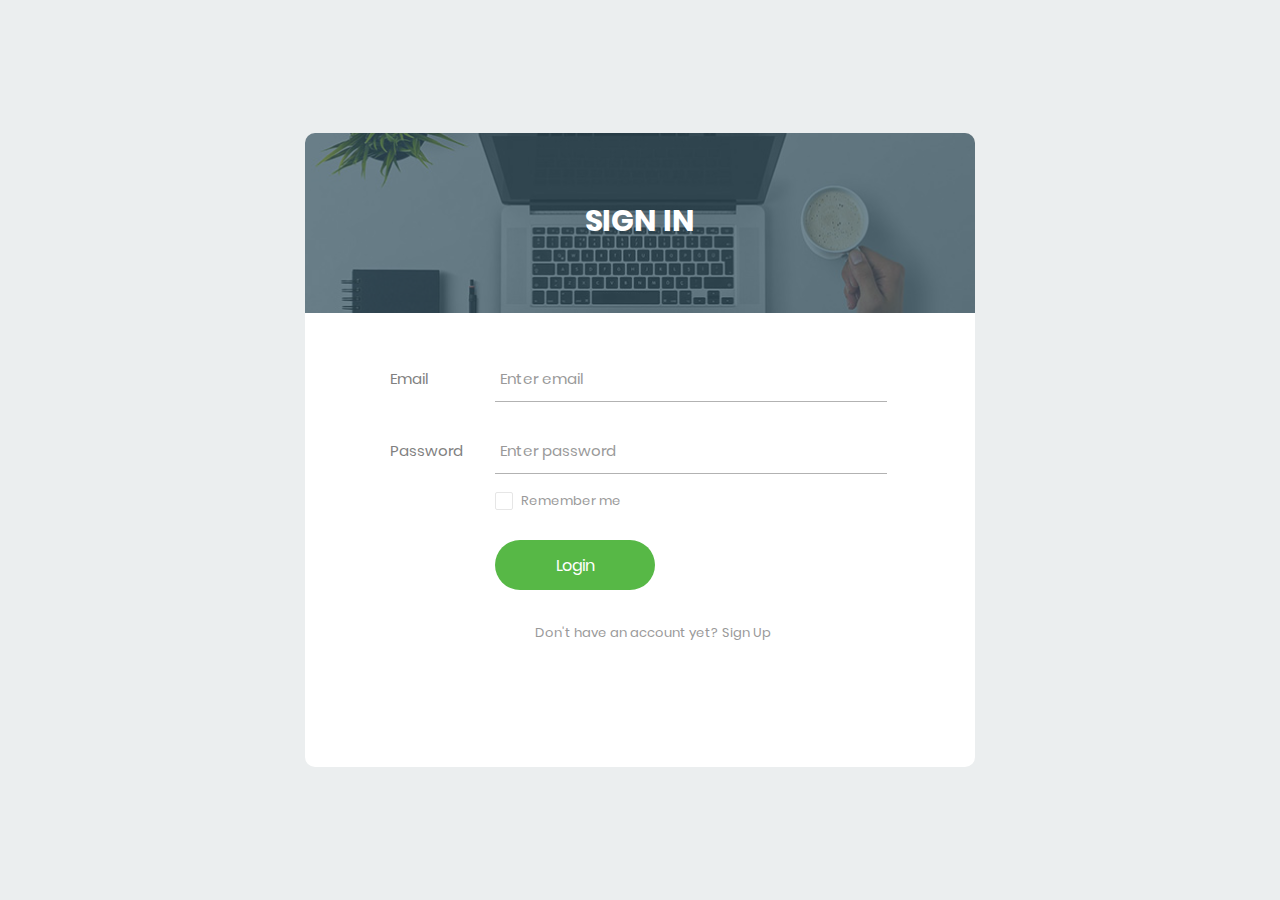
==== frontend/index.html @ 1db285ea "first commit" ====
<!DOCTYPE html>
<html lang="en">
<head>
    <meta charset="UTF-8">
    <meta name="viewport" content="width=device-width, initial-scale=1.0">
    <title>ToDo App</title>
    <link rel="stylesheet" href="styles.css">
    <link rel="stylesheet" type="text/css" href="vendor/bootstrap/css/bootstrap.min.css">
    <link rel="stylesheet" type="text/css" href="css/util.css">
    <link rel="stylesheet" type="text/css" href="css/main.css">
    <link rel="icon" type="image/png" href="images/icons/favicon.ico"/>
    <link rel="stylesheet" type="text/css" href="fonts/font-awesome-4.7.0/css/font-awesome.min.css">
    <link rel="stylesheet" type="text/css" href="fonts/Linearicons-Free-v1.0.0/icon-font.min.css">
</head>
<body>
    <div class="limiter">
        <div class="container-login100">
            <div class="wrap-login100">
                <div class="login100-form-title" style="background-image: url(images/bg-01.jpg);">
                    <span class="login100-form-title-1">
                        Sign In
                    </span>
                </div>

                <form class="login100-form validate-form" id="loginForm">
                    <div class="wrap-input100 validate-input m-b-26">
                        <span class="label-input100">Email</span>
                        <input class="input100" type="text" name="email" id="email" placeholder="Enter email">
                        <span class="focus-input100"></span>
                    </div>

                    <div class="wrap-input100 validate-input m-b-18">
                        <span class="label-input100 ">Password</span>
                        <input class="input100" type="password" name="pass" id="password" placeholder="Enter password">
                        <span class="focus-input100"></span>
                    </div>

                    <div class="flex-sb-m w-full p-b-30">
						<div class="contact100-form-checkbox">
							<input class="input-checkbox100" id="rememberCheckbox" type="checkbox" name="remember-me">
                            <label class="label-checkbox100" for="rememberCheckbox">Remember me</label>
						</div>
					</div>

                    <div class="container-login100-form-btn">
                        <button type="submit" class="login100-form-btn">
                            Login
                        </button>
                    </div>
                    <div class="flex-sb-m w-full p-b-30 m-t-30">
                        <div>
                            <a href="signup.html" class="txt2">
                                Don't have an account yet? <span >Sign Up</span>
                            </a>
                        </div>
                    </div>

                </form>
            </div>
        </div>
    </div>

    <!-- Custom Alert Box -->
    <div class="custom-alert" id="customAlert">
        <div class="custom-alert-box">
            <p id="alertMessage">Alert Message<p>
            <button onclick="closeAlert()">OK</button>
        </div>
    </div>
    <script src="script.js"></script>
    <script src="main.js"></script>

</body>
</html>
---- frontend/styles.css ----
body {
    font-family: Arial, sans-serif;
    margin: 20px;
}

h1 {
    text-align: center;
}

table {
    width: 100%;
    border-collapse: collapse;
    margin-top: 20px;
}

th, td {
    padding: 10px;
    border: 1px solid #ddd;
    text-align: left;
}

th {
    background-color: #f4f4f4;
}

tr:nth-child(even) {
    background-color: #f9f9f9;
}

/* Custom alert box styles */
.custom-alert {
    position: fixed;
    top: 0;
    left: 0;
    width: 100%;
    height: 100%;
    display: none;
    align-items: center;
    justify-content: center;
    background: rgba(0, 0, 0, 0.5);
}

.custom-alert-box {
    background: white;
    padding: 20px;
    border-radius: 8px;
    font-family: Poppins-Regular;
    color: #808080;
    position: absolute;
    text-align: center;
    box-shadow: 0 0 10px rgba(0, 0, 0, 0.1);
}

.custom-alert-box h2 {
    margin: 0 0 10px;
}

.custom-alert-box button {
    background: #57b846;
    color: white;
    border: none;
    cursor: pointer;
}

.custom-alert-box button:hover {
    background: #808080;
}
/* Style for buttons */
.button {
    display: inline-block;
    padding: 8px 16px;
    margin-right: 8px;
    font-size: 14px;
    font-weight: bold;
    text-transform: uppercase;
    cursor: pointer;
    border: none;
    border-radius: 4px;
  }
  
  /* Style for update button */
  .update-button {
    background-color: #4caf50; /* Green */
    color: white;
  }
  
  /* Style for delete button */
  .delete-button {
    background-color: #f44336; /* Red */
    color: white;
  }
  
  /* Style for mark completed button */
  .mark-completed-button {
    background-color: #2196f3; /* Blue */
    color: white;
  }
---- frontend/css/util.css ----
/*[ FONT SIZE ]
///////////////////////////////////////////////////////////
*/
.fs-1 {font-size: 1px;}
.fs-2 {font-size: 2px;}
.fs-3 {font-size: 3px;}
.fs-4 {font-size: 4px;}
.fs-5 {font-size: 5px;}
.fs-6 {font-size: 6px;}
.fs-7 {font-size: 7px;}
.fs-8 {font-size: 8px;}
.fs-9 {font-size: 9px;}
.fs-10 {font-size: 10px;}
.fs-11 {font-size: 11px;}
.fs-12 {font-size: 12px;}
.fs-13 {font-size: 13px;}
.fs-14 {font-size: 14px;}
.fs-15 {font-size: 15px;}
.fs-16 {font-size: 16px;}
.fs-17 {font-size: 17px;}
.fs-18 {font-size: 18px;}
.fs-19 {font-size: 19px;}
.fs-20 {font-size: 20px;}
.fs-21 {font-size: 21px;}
.fs-22 {font-size: 22px;}
.fs-23 {font-size: 23px;}
.fs-24 {font-size: 24px;}
.fs-25 {font-size: 25px;}
.fs-26 {font-size: 26px;}
.fs-27 {font-size: 27px;}
.fs-28 {font-size: 28px;}
.fs-29 {font-size: 29px;}
.fs-30 {font-size: 30px;}
.fs-31 {font-size: 31px;}
.fs-32 {font-size: 32px;}
.fs-33 {font-size: 33px;}
.fs-34 {font-size: 34px;}
.fs-35 {font-size: 35px;}
.fs-36 {font-size: 36px;}
.fs-37 {font-size: 37px;}
.fs-38 {font-size: 38px;}
.fs-39 {font-size: 39px;}
.fs-40 {font-size: 40px;}
.fs-41 {font-size: 41px;}
.fs-42 {font-size: 42px;}
.fs-43 {font-size: 43px;}
.fs-44 {font-size: 44px;}
.fs-45 {font-size: 45px;}
.fs-46 {font-size: 46px;}
.fs-47 {font-size: 47px;}
.fs-48 {font-size: 48px;}
.fs-49 {font-size: 49px;}
.fs-50 {font-size: 50px;}
.fs-51 {font-size: 51px;}
.fs-52 {font-size: 52px;}
.fs-53 {font-size: 53px;}
.fs-54 {font-size: 54px;}
.fs-55 {font-size: 55px;}
.fs-56 {font-size: 56px;}
.fs-57 {font-size: 57px;}
.fs-58 {font-size: 58px;}
.fs-59 {font-size: 59px;}
.fs-60 {font-size: 60px;}
.fs-61 {font-size: 61px;}
.fs-62 {font-size: 62px;}
.fs-63 {font-size: 63px;}
.fs-64 {font-size: 64px;}
.fs-65 {font-size: 65px;}
.fs-66 {font-size: 66px;}
.fs-67 {font-size: 67px;}
.fs-68 {font-size: 68px;}
.fs-69 {font-size: 69px;}
.fs-70 {font-size: 70px;}
.fs-71 {font-size: 71px;}
.fs-72 {font-size: 72px;}
.fs-73 {font-size: 73px;}
.fs-74 {font-size: 74px;}
.fs-75 {font-size: 75px;}
.fs-76 {font-size: 76px;}
.fs-77 {font-size: 77px;}
.fs-78 {font-size: 78px;}
.fs-79 {font-size: 79px;}
.fs-80 {font-size: 80px;}
.fs-81 {font-size: 81px;}
.fs-82 {font-size: 82px;}
.fs-83 {font-size: 83px;}
.fs-84 {font-size: 84px;}
.fs-85 {font-size: 85px;}
.fs-86 {font-size: 86px;}
.fs-87 {font-size: 87px;}
.fs-88 {font-size: 88px;}
.fs-89 {font-size: 89px;}
.fs-90 {font-size: 90px;}
.fs-91 {font-size: 91px;}
.fs-92 {font-size: 92px;}
.fs-93 {font-size: 93px;}
.fs-94 {font-size: 94px;}
.fs-95 {font-size: 95px;}
.fs-96 {font-size: 96px;}
.fs-97 {font-size: 97px;}
.fs-98 {font-size: 98px;}
.fs-99 {font-size: 99px;}
.fs-100 {font-size: 100px;}
.fs-101 {font-size: 101px;}
.fs-102 {font-size: 102px;}
.fs-103 {font-size: 103px;}
.fs-104 {font-size: 104px;}
.fs-105 {font-size: 105px;}
.fs-106 {font-size: 106px;}
.fs-107 {font-size: 107px;}
.fs-108 {font-size: 108px;}
.fs-109 {font-size: 109px;}
.fs-110 {font-size: 110px;}
.fs-111 {font-size: 111px;}
.fs-112 {font-size: 112px;}
.fs-113 {font-size: 113px;}
.fs-114 {font-size: 114px;}
.fs-115 {font-size: 115px;}
.fs-116 {font-size: 116px;}
.fs-117 {font-size: 117px;}
.fs-118 {font-size: 118px;}
.fs-119 {font-size: 119px;}
.fs-120 {font-size: 120px;}
.fs-121 {font-size: 121px;}
.fs-122 {font-size: 122px;}
.fs-123 {font-size: 123px;}
.fs-124 {font-size: 124px;}
.fs-125 {font-size: 125px;}
.fs-126 {font-size: 126px;}
.fs-127 {font-size: 127px;}
.fs-128 {font-size: 128px;}
.fs-129 {font-size: 129px;}
.fs-130 {font-size: 130px;}
.fs-131 {font-size: 131px;}
.fs-132 {font-size: 132px;}
.fs-133 {font-size: 133px;}
.fs-134 {font-size: 134px;}
.fs-135 {font-size: 135px;}
.fs-136 {font-size: 136px;}
.fs-137 {font-size: 137px;}
.fs-138 {font-size: 138px;}
.fs-139 {font-size: 139px;}
.fs-140 {font-size: 140px;}
.fs-141 {font-size: 141px;}
.fs-142 {font-size: 142px;}
.fs-143 {font-size: 143px;}
.fs-144 {font-size: 144px;}
.fs-145 {font-size: 145px;}
.fs-146 {font-size: 146px;}
.fs-147 {font-size: 147px;}
.fs-148 {font-size: 148px;}
.fs-149 {font-size: 149px;}
.fs-150 {font-size: 150px;}
.fs-151 {font-size: 151px;}
.fs-152 {font-size: 152px;}
.fs-153 {font-size: 153px;}
.fs-154 {font-size: 154px;}
.fs-155 {font-size: 155px;}
.fs-156 {font-size: 156px;}
.fs-157 {font-size: 157px;}
.fs-158 {font-size: 158px;}
.fs-159 {font-size: 159px;}
.fs-160 {font-size: 160px;}
.fs-161 {font-size: 161px;}
.fs-162 {font-size: 162px;}
.fs-163 {font-size: 163px;}
.fs-164 {font-size: 164px;}
.fs-165 {font-size: 165px;}
.fs-166 {font-size: 166px;}
.fs-167 {font-size: 167px;}
.fs-168 {font-size: 168px;}
.fs-169 {font-size: 169px;}
.fs-170 {font-size: 170px;}
.fs-171 {font-size: 171px;}
.fs-172 {font-size: 172px;}
.fs-173 {font-size: 173px;}
.fs-174 {font-size: 174px;}
.fs-175 {font-size: 175px;}
.fs-176 {font-size: 176px;}
.fs-177 {font-size: 177px;}
.fs-178 {font-size: 178px;}
.fs-179 {font-size: 179px;}
.fs-180 {font-size: 180px;}
.fs-181 {font-size: 181px;}
.fs-182 {font-size: 182px;}
.fs-183 {font-size: 183px;}
.fs-184 {font-size: 184px;}
.fs-185 {font-size: 185px;}
.fs-186 {font-size: 186px;}
.fs-187 {font-size: 187px;}
.fs-188 {font-size: 188px;}
.fs-189 {font-size: 189px;}
.fs-190 {font-size: 190px;}
.fs-191 {font-size: 191px;}
.fs-192 {font-size: 192px;}
.fs-193 {font-size: 193px;}
.fs-194 {font-size: 194px;}
.fs-195 {font-size: 195px;}
.fs-196 {font-size: 196px;}
.fs-197 {font-size: 197px;}
.fs-198 {font-size: 198px;}
.fs-199 {font-size: 199px;}
.fs-200 {font-size: 200px;}

/*[ PADDING ]
///////////////////////////////////////////////////////////
*/
.p-t-0 {padding-top: 0px;}
.p-t-1 {padding-top: 1px;}
.p-t-2 {padding-top: 2px;}
.p-t-3 {padding-top: 3px;}
.p-t-4 {padding-top: 4px;}
.p-t-5 {padding-top: 5px;}
.p-t-6 {padding-top: 6px;}
.p-t-7 {padding-top: 7px;}
.p-t-8 {padding-top: 8px;}
.p-t-9 {padding-top: 9px;}
.p-t-10 {padding-top: 10px;}
.p-t-11 {padding-top: 11px;}
.p-t-12 {padding-top: 12px;}
.p-t-13 {padding-top: 13px;}
.p-t-14 {padding-top: 14px;}
.p-t-15 {padding-top: 15px;}
.p-t-16 {padding-top: 16px;}
.p-t-17 {padding-top: 17px;}
.p-t-18 {padding-top: 18px;}
.p-t-19 {padding-top: 19px;}
.p-t-20 {padding-top: 20px;}
.p-t-21 {padding-top: 21px;}
.p-t-22 {padding-top: 22px;}
.p-t-23 {padding-top: 23px;}
.p-t-24 {padding-top: 24px;}
.p-t-25 {padding-top: 25px;}
.p-t-26 {padding-top: 26px;}
.p-t-27 {padding-top: 27px;}
.p-t-28 {padding-top: 28px;}
.p-t-29 {padding-top: 29px;}
.p-t-30 {padding-top: 30px;}
.p-t-31 {padding-top: 31px;}
.p-t-32 {padding-top: 32px;}
.p-t-33 {padding-top: 33px;}
.p-t-34 {padding-top: 34px;}
.p-t-35 {padding-top: 35px;}
.p-t-36 {padding-top: 36px;}
.p-t-37 {padding-top: 37px;}
.p-t-38 {padding-top: 38px;}
.p-t-39 {padding-top: 39px;}
.p-t-40 {padding-top: 40px;}
.p-t-41 {padding-top: 41px;}
.p-t-42 {padding-top: 42px;}
.p-t-43 {padding-top: 43px;}
.p-t-44 {padding-top: 44px;}
.p-t-45 {padding-top: 45px;}
.p-t-46 {padding-top: 46px;}
.p-t-47 {padding-top: 47px;}
.p-t-48 {padding-top: 48px;}
.p-t-49 {padding-top: 49px;}
.p-t-50 {padding-top: 50px;}
.p-t-51 {padding-top: 51px;}
.p-t-52 {padding-top: 52px;}
.p-t-53 {padding-top: 53px;}
.p-t-54 {padding-top: 54px;}
.p-t-55 {padding-top: 55px;}
.p-t-56 {padding-top: 56px;}
.p-t-57 {padding-top: 57px;}
.p-t-58 {padding-top: 58px;}
.p-t-59 {padding-top: 59px;}
.p-t-60 {padding-top: 60px;}
.p-t-61 {padding-top: 61px;}
.p-t-62 {padding-top: 62px;}
.p-t-63 {padding-top: 63px;}
.p-t-64 {padding-top: 64px;}
.p-t-65 {padding-top: 65px;}
.p-t-66 {padding-top: 66px;}
.p-t-67 {padding-top: 67px;}
.p-t-68 {padding-top: 68px;}
.p-t-69 {padding-top: 69px;}
.p-t-70 {padding-top: 70px;}
.p-t-71 {padding-top: 71px;}
.p-t-72 {padding-top: 72px;}
.p-t-73 {padding-top: 73px;}
.p-t-74 {padding-top: 74px;}
.p-t-75 {padding-top: 75px;}
.p-t-76 {padding-top: 76px;}
.p-t-77 {padding-top: 77px;}
.p-t-78 {padding-top: 78px;}
.p-t-79 {padding-top: 79px;}
.p-t-80 {padding-top: 80px;}
.p-t-81 {padding-top: 81px;}
.p-t-82 {padding-top: 82px;}
.p-t-83 {padding-top: 83px;}
.p-t-84 {padding-top: 84px;}
.p-t-85 {padding-top: 85px;}
.p-t-86 {padding-top: 86px;}
.p-t-87 {padding-top: 87px;}
.p-t-88 {padding-top: 88px;}
.p-t-89 {padding-top: 89px;}
.p-t-90 {padding-top: 90px;}
.p-t-91 {padding-top: 91px;}
.p-t-92 {padding-top: 92px;}
.p-t-93 {padding-top: 93px;}
.p-t-94 {padding-top: 94px;}
.p-t-95 {padding-top: 95px;}
.p-t-96 {padding-top: 96px;}
.p-t-97 {padding-top: 97px;}
.p-t-98 {padding-top: 98px;}
.p-t-99 {padding-top: 99px;}
.p-t-100 {padding-top: 100px;}
.p-t-101 {padding-top: 101px;}
.p-t-102 {padding-top: 102px;}
.p-t-103 {padding-top: 103px;}
.p-t-104 {padding-top: 104px;}
.p-t-105 {padding-top: 105px;}
.p-t-106 {padding-top: 106px;}
.p-t-107 {padding-top: 107px;}
.p-t-108 {padding-top: 108px;}
.p-t-109 {padding-top: 109px;}
.p-t-110 {padding-top: 110px;}
.p-t-111 {padding-top: 111px;}
.p-t-112 {padding-top: 112px;}
.p-t-113 {padding-top: 113px;}
.p-t-114 {padding-top: 114px;}
.p-t-115 {padding-top: 115px;}
.p-t-116 {padding-top: 116px;}
.p-t-117 {padding-top: 117px;}
.p-t-118 {padding-top: 118px;}
.p-t-119 {padding-top: 119px;}
.p-t-120 {padding-top: 120px;}
.p-t-121 {padding-top: 121px;}
.p-t-122 {padding-top: 122px;}
.p-t-123 {padding-top: 123px;}
.p-t-124 {padding-top: 124px;}
.p-t-125 {padding-top: 125px;}
.p-t-126 {padding-top: 126px;}
.p-t-127 {padding-top: 127px;}
.p-t-128 {padding-top: 128px;}
.p-t-129 {padding-top: 129px;}
.p-t-130 {padding-top: 130px;}
.p-t-131 {padding-top: 131px;}
.p-t-132 {padding-top: 132px;}
.p-t-133 {padding-top: 133px;}
.p-t-134 {padding-top: 134px;}
.p-t-135 {padding-top: 135px;}
.p-t-136 {padding-top: 136px;}
.p-t-137 {padding-top: 137px;}
.p-t-138 {padding-top: 138px;}
.p-t-139 {padding-top: 139px;}
.p-t-140 {padding-top: 140px;}
.p-t-141 {padding-top: 141px;}
.p-t-142 {padding-top: 142px;}
.p-t-143 {padding-top: 143px;}
.p-t-144 {padding-top: 144px;}
.p-t-145 {padding-top: 145px;}
.p-t-146 {padding-top: 146px;}
.p-t-147 {padding-top: 147px;}
.p-t-148 {padding-top: 148px;}
.p-t-149 {padding-top: 149px;}
.p-t-150 {padding-top: 150px;}
.p-t-151 {padding-top: 151px;}
.p-t-152 {padding-top: 152px;}
.p-t-153 {padding-top: 153px;}
.p-t-154 {padding-top: 154px;}
.p-t-155 {padding-top: 155px;}
.p-t-156 {padding-top: 156px;}
.p-t-157 {padding-top: 157px;}
.p-t-158 {padding-top: 158px;}
.p-t-159 {padding-top: 159px;}
.p-t-160 {padding-top: 160px;}
.p-t-161 {padding-top: 161px;}
.p-t-162 {padding-top: 162px;}
.p-t-163 {padding-top: 163px;}
.p-t-164 {padding-top: 164px;}
.p-t-165 {padding-top: 165px;}
.p-t-166 {padding-top: 166px;}
.p-t-167 {padding-top: 167px;}
.p-t-168 {padding-top: 168px;}
.p-t-169 {padding-top: 169px;}
.p-t-170 {padding-top: 170px;}
.p-t-171 {padding-top: 171px;}
.p-t-172 {padding-top: 172px;}
.p-t-173 {padding-top: 173px;}
.p-t-174 {padding-top: 174px;}
.p-t-175 {padding-top: 175px;}
.p-t-176 {padding-top: 176px;}
.p-t-177 {padding-top: 177px;}
.p-t-178 {padding-top: 178px;}
.p-t-179 {padding-top: 179px;}
.p-t-180 {padding-top: 180px;}
.p-t-181 {padding-top: 181px;}
.p-t-182 {padding-top: 182px;}
.p-t-183 {padding-top: 183px;}
.p-t-184 {padding-top: 184px;}
.p-t-185 {padding-top: 185px;}
.p-t-186 {padding-top: 186px;}
.p-t-187 {padding-top: 187px;}
.p-t-188 {padding-top: 188px;}
.p-t-189 {padding-top: 189px;}
.p-t-190 {padding-top: 190px;}
.p-t-191 {padding-top: 191px;}
.p-t-192 {padding-top: 192px;}
.p-t-193 {padding-top: 193px;}
.p-t-194 {padding-top: 194px;}
.p-t-195 {padding-top: 195px;}
.p-t-196 {padding-top: 196px;}
.p-t-197 {padding-top: 197px;}
.p-t-198 {padding-top: 198px;}
.p-t-199 {padding-top: 199px;}
.p-t-200 {padding-top: 200px;}
.p-t-201 {padding-top: 201px;}
.p-t-202 {padding-top: 202px;}
.p-t-203 {padding-top: 203px;}
.p-t-204 {padding-top: 204px;}
.p-t-205 {padding-top: 205px;}
.p-t-206 {padding-top: 206px;}
.p-t-207 {padding-top: 207px;}
.p-t-208 {padding-top: 208px;}
.p-t-209 {padding-top: 209px;}
.p-t-210 {padding-top: 210px;}
.p-t-211 {padding-top: 211px;}
.p-t-212 {padding-top: 212px;}
.p-t-213 {padding-top: 213px;}
.p-t-214 {padding-top: 214px;}
.p-t-215 {padding-top: 215px;}
.p-t-216 {padding-top: 216px;}
.p-t-217 {padding-top: 217px;}
.p-t-218 {padding-top: 218px;}
.p-t-219 {padding-top: 219px;}
.p-t-220 {padding-top: 220px;}
.p-t-221 {padding-top: 221px;}
.p-t-222 {padding-top: 222px;}
.p-t-223 {padding-top: 223px;}
.p-t-224 {padding-top: 224px;}
.p-t-225 {padding-top: 225px;}
.p-t-226 {padding-top: 226px;}
.p-t-227 {padding-top: 227px;}
.p-t-228 {padding-top: 228px;}
.p-t-229 {padding-top: 229px;}
.p-t-230 {padding-top: 230px;}
.p-t-231 {padding-top: 231px;}
.p-t-232 {padding-top: 232px;}
.p-t-233 {padding-top: 233px;}
.p-t-234 {padding-top: 234px;}
.p-t-235 {padding-top: 235px;}
.p-t-236 {padding-top: 236px;}
.p-t-237 {padding-top: 237px;}
.p-t-238 {padding-top: 238px;}
.p-t-239 {padding-top: 239px;}
.p-t-240 {padding-top: 240px;}
.p-t-241 {padding-top: 241px;}
.p-t-242 {padding-top: 242px;}
.p-t-243 {padding-top: 243px;}
.p-t-244 {padding-top: 244px;}
.p-t-245 {padding-top: 245px;}
.p-t-246 {padding-top: 246px;}
.p-t-247 {padding-top: 247px;}
.p-t-248 {padding-top: 248px;}
.p-t-249 {padding-top: 249px;}
.p-t-250 {padding-top: 250px;}
.p-b-0 {padding-bottom: 0px;}
.p-b-1 {padding-bottom: 1px;}
.p-b-2 {padding-bottom: 2px;}
.p-b-3 {padding-bottom: 3px;}
.p-b-4 {padding-bottom: 4px;}
.p-b-5 {padding-bottom: 5px;}
.p-b-6 {padding-bottom: 6px;}
.p-b-7 {padding-bottom: 7px;}
.p-b-8 {padding-bottom: 8px;}
.p-b-9 {padding-bottom: 9px;}
.p-b-10 {padding-bottom: 10px;}
.p-b-11 {padding-bottom: 11px;}
.p-b-12 {padding-bottom: 12px;}
.p-b-13 {padding-bottom: 13px;}
.p-b-14 {padding-bottom: 14px;}
.p-b-15 {padding-bottom: 15px;}
.p-b-16 {padding-bottom: 16px;}
.p-b-17 {padding-bottom: 17px;}
.p-b-18 {padding-bottom: 18px;}
.p-b-19 {padding-bottom: 19px;}
.p-b-20 {padding-bottom: 20px;}
.p-b-21 {padding-bottom: 21px;}
.p-b-22 {padding-bottom: 22px;}
.p-b-23 {padding-bottom: 23px;}
.p-b-24 {padding-bottom: 24px;}
.p-b-25 {padding-bottom: 25px;}
.p-b-26 {padding-bottom: 26px;}
.p-b-27 {padding-bottom: 27px;}
.p-b-28 {padding-bottom: 28px;}
.p-b-29 {padding-bottom: 29px;}
.p-b-30 {padding-bottom: 30px;}
.p-b-31 {padding-bottom: 31px;}
.p-b-32 {padding-bottom: 32px;}
.p-b-33 {padding-bottom: 33px;}
.p-b-34 {padding-bottom: 34px;}
.p-b-35 {padding-bottom: 35px;}
.p-b-36 {padding-bottom: 36px;}
.p-b-37 {padding-bottom: 37px;}
.p-b-38 {padding-bottom: 38px;}
.p-b-39 {padding-bottom: 39px;}
.p-b-40 {padding-bottom: 40px;}
.p-b-41 {padding-bottom: 41px;}
.p-b-42 {padding-bottom: 42px;}
.p-b-43 {padding-bottom: 43px;}
.p-b-44 {padding-bottom: 44px;}
.p-b-45 {padding-bottom: 45px;}
.p-b-46 {padding-bottom: 46px;}
.p-b-47 {padding-bottom: 47px;}
.p-b-48 {padding-bottom: 48px;}
.p-b-49 {padding-bottom: 49px;}
.p-b-50 {padding-bottom: 50px;}
.p-b-51 {padding-bottom: 51px;}
.p-b-52 {padding-bottom: 52px;}
.p-b-53 {padding-bottom: 53px;}
.p-b-54 {padding-bottom: 54px;}
.p-b-55 {padding-bottom: 55px;}
.p-b-56 {padding-bottom: 56px;}
.p-b-57 {padding-bottom: 57px;}
.p-b-58 {padding-bottom: 58px;}
.p-b-59 {padding-bottom: 59px;}
.p-b-60 {padding-bottom: 60px;}
.p-b-61 {padding-bottom: 61px;}
.p-b-62 {padding-bottom: 62px;}
.p-b-63 {padding-bottom: 63px;}
.p-b-64 {padding-bottom: 64px;}
.p-b-65 {padding-bottom: 65px;}
.p-b-66 {padding-bottom: 66px;}
.p-b-67 {padding-bottom: 67px;}
.p-b-68 {padding-bottom: 68px;}
.p-b-69 {padding-bottom: 69px;}
.p-b-70 {padding-bottom: 70px;}
.p-b-71 {padding-bottom: 71px;}
.p-b-72 {padding-bottom: 72px;}
.p-b-73 {padding-bottom: 73px;}
.p-b-74 {padding-bottom: 74px;}
.p-b-75 {padding-bottom: 75px;}
.p-b-76 {padding-bottom: 76px;}
.p-b-77 {padding-bottom: 77px;}
.p-b-78 {padding-bottom: 78px;}
.p-b-79 {padding-bottom: 79px;}
.p-b-80 {padding-bottom: 80px;}
.p-b-81 {padding-bottom: 81px;}
.p-b-82 {padding-bottom: 82px;}
.p-b-83 {padding-bottom: 83px;}
.p-b-84 {padding-bottom: 84px;}
.p-b-85 {padding-bottom: 85px;}
.p-b-86 {padding-bottom: 86px;}
.p-b-87 {padding-bottom: 87px;}
.p-b-88 {padding-bottom: 88px;}
.p-b-89 {padding-bottom: 89px;}
.p-b-90 {padding-bottom: 90px;}
.p-b-91 {padding-bottom: 91px;}
.p-b-92 {padding-bottom: 92px;}
.p-b-93 {padding-bottom: 93px;}
.p-b-94 {padding-bottom: 94px;}
.p-b-95 {padding-bottom: 95px;}
.p-b-96 {padding-bottom: 96px;}
.p-b-97 {padding-bottom: 97px;}
.p-b-98 {padding-bottom: 98px;}
.p-b-99 {padding-bottom: 99px;}
.p-b-100 {padding-bottom: 100px;}
.p-b-101 {padding-bottom: 101px;}
.p-b-102 {padding-bottom: 102px;}
.p-b-103 {padding-bottom: 103px;}
.p-b-104 {padding-bottom: 104px;}
.p-b-105 {padding-bottom: 105px;}
.p-b-106 {padding-bottom: 106px;}
.p-b-107 {padding-bottom: 107px;}
.p-b-108 {padding-bottom: 108px;}
.p-b-109 {padding-bottom: 109px;}
.p-b-110 {padding-bottom: 110px;}
.p-b-111 {padding-bottom: 111px;}
.p-b-112 {padding-bottom: 112px;}
.p-b-113 {padding-bottom: 113px;}
.p-b-114 {padding-bottom: 114px;}
.p-b-115 {padding-bottom: 115px;}
.p-b-116 {padding-bottom: 116px;}
.p-b-117 {padding-bottom: 117px;}
.p-b-118 {padding-bottom: 118px;}
.p-b-119 {padding-bottom: 119px;}
.p-b-120 {padding-bottom: 120px;}
.p-b-121 {padding-bottom: 121px;}
.p-b-122 {padding-bottom: 122px;}
.p-b-123 {padding-bottom: 123px;}
.p-b-124 {padding-bottom: 124px;}
.p-b-125 {padding-bottom: 125px;}
.p-b-126 {padding-bottom: 126px;}
.p-b-127 {padding-bottom: 127px;}
.p-b-128 {padding-bottom: 128px;}
.p-b-129 {padding-bottom: 129px;}
.p-b-130 {padding-bottom: 130px;}
.p-b-131 {padding-bottom: 131px;}
.p-b-132 {padding-bottom: 132px;}
.p-b-133 {padding-bottom: 133px;}
.p-b-134 {padding-bottom: 134px;}
.p-b-135 {padding-bottom: 135px;}
.p-b-136 {padding-bottom: 136px;}
.p-b-137 {padding-bottom: 137px;}
.p-b-138 {padding-bottom: 138px;}
.p-b-139 {padding-bottom: 139px;}
.p-b-140 {padding-bottom: 140px;}
.p-b-141 {padding-bottom: 141px;}
.p-b-142 {padding-bottom: 142px;}
.p-b-143 {padding-bottom: 143px;}
.p-b-144 {padding-bottom: 144px;}
.p-b-145 {padding-bottom: 145px;}
.p-b-146 {padding-bottom: 146px;}
.p-b-147 {padding-bottom: 147px;}
.p-b-148 {padding-bottom: 148px;}
.p-b-149 {padding-bottom: 149px;}
.p-b-150 {padding-bottom: 150px;}
.p-b-151 {padding-bottom: 151px;}
.p-b-152 {padding-bottom: 152px;}
.p-b-153 {padding-bottom: 153px;}
.p-b-154 {padding-bottom: 154px;}
.p-b-155 {padding-bottom: 155px;}
.p-b-156 {padding-bottom: 156px;}
.p-b-157 {padding-bottom: 157px;}
.p-b-158 {padding-bottom: 158px;}
.p-b-159 {padding-bottom: 159px;}
.p-b-160 {padding-bottom: 160px;}
.p-b-161 {padding-bottom: 161px;}
.p-b-162 {padding-bottom: 162px;}
.p-b-163 {padding-bottom: 163px;}
.p-b-164 {padding-bottom: 164px;}
.p-b-165 {padding-bottom: 165px;}
.p-b-166 {padding-bottom: 166px;}
.p-b-167 {padding-bottom: 167px;}
.p-b-168 {padding-bottom: 168px;}
.p-b-169 {padding-bottom: 169px;}
.p-b-170 {padding-bottom: 170px;}
.p-b-171 {padding-bottom: 171px;}
.p-b-172 {padding-bottom: 172px;}
.p-b-173 {padding-bottom: 173px;}
.p-b-174 {padding-bottom: 174px;}
.p-b-175 {padding-bottom: 175px;}
.p-b-176 {padding-bottom: 176px;}
.p-b-177 {padding-bottom: 177px;}
.p-b-178 {padding-bottom: 178px;}
.p-b-179 {padding-bottom: 179px;}
.p-b-180 {padding-bottom: 180px;}
.p-b-181 {padding-bottom: 181px;}
.p-b-182 {padding-bottom: 182px;}
.p-b-183 {padding-bottom: 183px;}
.p-b-184 {padding-bottom: 184px;}
.p-b-185 {padding-bottom: 185px;}
.p-b-186 {padding-bottom: 186px;}
.p-b-187 {padding-bottom: 187px;}
.p-b-188 {padding-bottom: 188px;}
.p-b-189 {padding-bottom: 189px;}
.p-b-190 {padding-bottom: 190px;}
.p-b-191 {padding-bottom: 191px;}
.p-b-192 {padding-bottom: 192px;}
.p-b-193 {padding-bottom: 193px;}
.p-b-194 {padding-bottom: 194px;}
.p-b-195 {padding-bottom: 195px;}
.p-b-196 {padding-bottom: 196px;}
.p-b-197 {padding-bottom: 197px;}
.p-b-198 {padding-bottom: 198px;}
.p-b-199 {padding-bottom: 199px;}
.p-b-200 {padding-bottom: 200px;}
.p-b-201 {padding-bottom: 201px;}
.p-b-202 {padding-bottom: 202px;}
.p-b-203 {padding-bottom: 203px;}
.p-b-204 {padding-bottom: 204px;}
.p-b-205 {padding-bottom: 205px;}
.p-b-206 {padding-bottom: 206px;}
.p-b-207 {padding-bottom: 207px;}
.p-b-208 {padding-bottom: 208px;}
.p-b-209 {padding-bottom: 209px;}
.p-b-210 {padding-bottom: 210px;}
.p-b-211 {padding-bottom: 211px;}
.p-b-212 {padding-bottom: 212px;}
.p-b-213 {padding-bottom: 213px;}
.p-b-214 {padding-bottom: 214px;}
.p-b-215 {padding-bottom: 215px;}
.p-b-216 {padding-bottom: 216px;}
.p-b-217 {padding-bottom: 217px;}
.p-b-218 {padding-bottom: 218px;}
.p-b-219 {padding-bottom: 219px;}
.p-b-220 {padding-bottom: 220px;}
.p-b-221 {padding-bottom: 221px;}
.p-b-222 {padding-bottom: 222px;}
.p-b-223 {padding-bottom: 223px;}
.p-b-224 {padding-bottom: 224px;}
.p-b-225 {padding-bottom: 225px;}
.p-b-226 {padding-bottom: 226px;}
.p-b-227 {padding-bottom: 227px;}
.p-b-228 {padding-bottom: 228px;}
.p-b-229 {padding-bottom: 229px;}
.p-b-230 {padding-bottom: 230px;}
.p-b-231 {padding-bottom: 231px;}
.p-b-232 {padding-bottom: 232px;}
.p-b-233 {padding-bottom: 233px;}
.p-b-234 {padding-bottom: 234px;}
.p-b-235 {padding-bottom: 235px;}
.p-b-236 {padding-bottom: 236px;}
.p-b-237 {padding-bottom: 237px;}
.p-b-238 {padding-bottom: 238px;}
.p-b-239 {padding-bottom: 239px;}
.p-b-240 {padding-bottom: 240px;}
.p-b-241 {padding-bottom: 241px;}
.p-b-242 {padding-bottom: 242px;}
.p-b-243 {padding-bottom: 243px;}
.p-b-244 {padding-bottom: 244px;}
.p-b-245 {padding-bottom: 245px;}
.p-b-246 {padding-bottom: 246px;}
.p-b-247 {padding-bottom: 247px;}
.p-b-248 {padding-bottom: 248px;}
.p-b-249 {padding-bottom: 249px;}
.p-b-250 {padding-bottom: 250px;}
.p-l-0 {padding-left: 0px;}
.p-l-1 {padding-left: 1px;}
.p-l-2 {padding-left: 2px;}
.p-l-3 {padding-left: 3px;}
.p-l-4 {padding-left: 4px;}
.p-l-5 {padding-left: 5px;}
.p-l-6 {padding-left: 6px;}
.p-l-7 {padding-left: 7px;}
.p-l-8 {padding-left: 8px;}
.p-l-9 {padding-left: 9px;}
.p-l-10 {padding-left: 10px;}
.p-l-11 {padding-left: 11px;}
.p-l-12 {padding-left: 12px;}
.p-l-13 {padding-left: 13px;}
.p-l-14 {padding-left: 14px;}
.p-l-15 {padding-left: 15px;}
.p-l-16 {padding-left: 16px;}
.p-l-17 {padding-left: 17px;}
.p-l-18 {padding-left: 18px;}
.p-l-19 {padding-left: 19px;}
.p-l-20 {padding-left: 20px;}
.p-l-21 {padding-left: 21px;}
.p-l-22 {padding-left: 22px;}
.p-l-23 {padding-left: 23px;}
.p-l-24 {padding-left: 24px;}
.p-l-25 {padding-left: 25px;}
.p-l-26 {padding-left: 26px;}
.p-l-27 {padding-left: 27px;}
.p-l-28 {padding-left: 28px;}
.p-l-29 {padding-left: 29px;}
.p-l-30 {padding-left: 30px;}
.p-l-31 {padding-left: 31px;}
.p-l-32 {padding-left: 32px;}
.p-l-33 {padding-left: 33px;}
.p-l-34 {padding-left: 34px;}
.p-l-35 {padding-left: 35px;}
.p-l-36 {padding-left: 36px;}
.p-l-37 {padding-left: 37px;}
.p-l-38 {padding-left: 38px;}
.p-l-39 {padding-left: 39px;}
.p-l-40 {padding-left: 40px;}
.p-l-41 {padding-left: 41px;}
.p-l-42 {padding-left: 42px;}
.p-l-43 {padding-left: 43px;}
.p-l-44 {padding-left: 44px;}
.p-l-45 {padding-left: 45px;}
.p-l-46 {padding-left: 46px;}
.p-l-47 {padding-left: 47px;}
.p-l-48 {padding-left: 48px;}
.p-l-49 {padding-left: 49px;}
.p-l-50 {padding-left: 50px;}
.p-l-51 {padding-left: 51px;}
.p-l-52 {padding-left: 52px;}
.p-l-53 {padding-left: 53px;}
.p-l-54 {padding-left: 54px;}
.p-l-55 {padding-left: 55px;}
.p-l-56 {padding-left: 56px;}
.p-l-57 {padding-left: 57px;}
.p-l-58 {padding-left: 58px;}
.p-l-59 {padding-left: 59px;}
.p-l-60 {padding-left: 60px;}
.p-l-61 {padding-left: 61px;}
.p-l-62 {padding-left: 62px;}
.p-l-63 {padding-left: 63px;}
.p-l-64 {padding-left: 64px;}
.p-l-65 {padding-left: 65px;}
.p-l-66 {padding-left: 66px;}
.p-l-67 {padding-left: 67px;}
.p-l-68 {padding-left: 68px;}
.p-l-69 {padding-left: 69px;}
.p-l-70 {padding-left: 70px;}
.p-l-71 {padding-left: 71px;}
.p-l-72 {padding-left: 72px;}
.p-l-73 {padding-left: 73px;}
.p-l-74 {padding-left: 74px;}
.p-l-75 {padding-left: 75px;}
.p-l-76 {padding-left: 76px;}
.p-l-77 {padding-left: 77px;}
.p-l-78 {padding-left: 78px;}
.p-l-79 {padding-left: 79px;}
.p-l-80 {padding-left: 80px;}
.p-l-81 {padding-left: 81px;}
.p-l-82 {padding-left: 82px;}
.p-l-83 {padding-left: 83px;}
.p-l-84 {padding-left: 84px;}
.p-l-85 {padding-left: 85px;}
.p-l-86 {padding-left: 86px;}
.p-l-87 {padding-left: 87px;}
.p-l-88 {padding-left: 88px;}
.p-l-89 {padding-left: 89px;}
.p-l-90 {padding-left: 90px;}
.p-l-91 {padding-left: 91px;}
.p-l-92 {padding-left: 92px;}
.p-l-93 {padding-left: 93px;}
.p-l-94 {padding-left: 94px;}
.p-l-95 {padding-left: 95px;}
.p-l-96 {padding-left: 96px;}
.p-l-97 {padding-left: 97px;}
.p-l-98 {padding-left: 98px;}
.p-l-99 {padding-left: 99px;}
.p-l-100 {padding-left: 100px;}
.p-l-101 {padding-left: 101px;}
.p-l-102 {padding-left: 102px;}
.p-l-103 {padding-left: 103px;}
.p-l-104 {padding-left: 104px;}
.p-l-105 {padding-left: 105px;}
.p-l-106 {padding-left: 106px;}
.p-l-107 {padding-left: 107px;}
.p-l-108 {padding-left: 108px;}
.p-l-109 {padding-left: 109px;}
.p-l-110 {padding-left: 110px;}
.p-l-111 {padding-left: 111px;}
.p-l-112 {padding-left: 112px;}
.p-l-113 {padding-left: 113px;}
.p-l-114 {padding-left: 114px;}
.p-l-115 {padding-left: 115px;}
.p-l-116 {padding-left: 116px;}
.p-l-117 {padding-left: 117px;}
.p-l-118 {padding-left: 118px;}
.p-l-119 {padding-left: 119px;}
.p-l-120 {padding-left: 120px;}
.p-l-121 {padding-left: 121px;}
.p-l-122 {padding-left: 122px;}
.p-l-123 {padding-left: 123px;}
.p-l-124 {padding-left: 124px;}
.p-l-125 {padding-left: 125px;}
.p-l-126 {padding-left: 126px;}
.p-l-127 {padding-left: 127px;}
.p-l-128 {padding-left: 128px;}
.p-l-129 {padding-left: 129px;}
.p-l-130 {padding-left: 130px;}
.p-l-131 {padding-left: 131px;}
.p-l-132 {padding-left: 132px;}
.p-l-133 {padding-left: 133px;}
.p-l-134 {padding-left: 134px;}
.p-l-135 {padding-left: 135px;}
.p-l-136 {padding-left: 136px;}
.p-l-137 {padding-left: 137px;}
.p-l-138 {padding-left: 138px;}
.p-l-139 {padding-left: 139px;}
.p-l-140 {padding-left: 140px;}
.p-l-141 {padding-left: 141px;}
.p-l-142 {padding-left: 142px;}
.p-l-143 {padding-left: 143px;}
.p-l-144 {padding-left: 144px;}
.p-l-145 {padding-left: 145px;}
.p-l-146 {padding-left: 146px;}
.p-l-147 {padding-left: 147px;}
.p-l-148 {padding-left: 148px;}
.p-l-149 {padding-left: 149px;}
.p-l-150 {padding-left: 150px;}
.p-l-151 {padding-left: 151px;}
.p-l-152 {padding-left: 152px;}
.p-l-153 {padding-left: 153px;}
.p-l-154 {padding-left: 154px;}
.p-l-155 {padding-left: 155px;}
.p-l-156 {padding-left: 156px;}
.p-l-157 {padding-left: 157px;}
.p-l-158 {padding-left: 158px;}
.p-l-159 {padding-left: 159px;}
.p-l-160 {padding-left: 160px;}
.p-l-161 {padding-left: 161px;}
.p-l-162 {padding-left: 162px;}
.p-l-163 {padding-left: 163px;}
.p-l-164 {padding-left: 164px;}
.p-l-165 {padding-left: 165px;}
.p-l-166 {padding-left: 166px;}
.p-l-167 {padding-left: 167px;}
.p-l-168 {padding-left: 168px;}
.p-l-169 {padding-left: 169px;}
.p-l-170 {padding-left: 170px;}
.p-l-171 {padding-left: 171px;}
.p-l-172 {padding-left: 172px;}
.p-l-173 {padding-left: 173px;}
.p-l-174 {padding-left: 174px;}
.p-l-175 {padding-left: 175px;}
.p-l-176 {padding-left: 176px;}
.p-l-177 {padding-left: 177px;}
.p-l-178 {padding-left: 178px;}
.p-l-179 {padding-left: 179px;}
.p-l-180 {padding-left: 180px;}
.p-l-181 {padding-left: 181px;}
.p-l-182 {padding-left: 182px;}
.p-l-183 {padding-left: 183px;}
.p-l-184 {padding-left: 184px;}
.p-l-185 {padding-left: 185px;}
.p-l-186 {padding-left: 186px;}
.p-l-187 {padding-left: 187px;}
.p-l-188 {padding-left: 188px;}
.p-l-189 {padding-left: 189px;}
.p-l-190 {padding-left: 190px;}
.p-l-191 {padding-left: 191px;}
.p-l-192 {padding-left: 192px;}
.p-l-193 {padding-left: 193px;}
.p-l-194 {padding-left: 194px;}
.p-l-195 {padding-left: 195px;}
.p-l-196 {padding-left: 196px;}
.p-l-197 {padding-left: 197px;}
.p-l-198 {padding-left: 198px;}
.p-l-199 {padding-left: 199px;}
.p-l-200 {padding-left: 200px;}
.p-l-201 {padding-left: 201px;}
.p-l-202 {padding-left: 202px;}
.p-l-203 {padding-left: 203px;}
.p-l-204 {padding-left: 204px;}
.p-l-205 {padding-left: 205px;}
.p-l-206 {padding-left: 206px;}
.p-l-207 {padding-left: 207px;}
.p-l-208 {padding-left: 208px;}
.p-l-209 {padding-left: 209px;}
.p-l-210 {padding-left: 210px;}
.p-l-211 {padding-left: 211px;}
.p-l-212 {padding-left: 212px;}
.p-l-213 {padding-left: 213px;}
.p-l-214 {padding-left: 214px;}
.p-l-215 {padding-left: 215px;}
.p-l-216 {padding-left: 216px;}
.p-l-217 {padding-left: 217px;}
.p-l-218 {padding-left: 218px;}
.p-l-219 {padding-left: 219px;}
.p-l-220 {padding-left: 220px;}
.p-l-221 {padding-left: 221px;}
.p-l-222 {padding-left: 222px;}
.p-l-223 {padding-left: 223px;}
.p-l-224 {padding-left: 224px;}
.p-l-225 {padding-left: 225px;}
.p-l-226 {padding-left: 226px;}
.p-l-227 {padding-left: 227px;}
.p-l-228 {padding-left: 228px;}
.p-l-229 {padding-left: 229px;}
.p-l-230 {padding-left: 230px;}
.p-l-231 {padding-left: 231px;}
.p-l-232 {padding-left: 232px;}
.p-l-233 {padding-left: 233px;}
.p-l-234 {padding-left: 234px;}
.p-l-235 {padding-left: 235px;}
.p-l-236 {padding-left: 236px;}
.p-l-237 {padding-left: 237px;}
.p-l-238 {padding-left: 238px;}
.p-l-239 {padding-left: 239px;}
.p-l-240 {padding-left: 240px;}
.p-l-241 {padding-left: 241px;}
.p-l-242 {padding-left: 242px;}
.p-l-243 {padding-left: 243px;}
.p-l-244 {padding-left: 244px;}
.p-l-245 {padding-left: 245px;}
.p-l-246 {padding-left: 246px;}
.p-l-247 {padding-left: 247px;}
.p-l-248 {padding-left: 248px;}
.p-l-249 {padding-left: 249px;}
.p-l-250 {padding-left: 250px;}
.p-r-0 {padding-right: 0px;}
.p-r-1 {padding-right: 1px;}
.p-r-2 {padding-right: 2px;}
.p-r-3 {padding-right: 3px;}
.p-r-4 {padding-right: 4px;}
.p-r-5 {padding-right: 5px;}
.p-r-6 {padding-right: 6px;}
.p-r-7 {padding-right: 7px;}
.p-r-8 {padding-right: 8px;}
.p-r-9 {padding-right: 9px;}
.p-r-10 {padding-right: 10px;}
.p-r-11 {padding-right: 11px;}
.p-r-12 {padding-right: 12px;}
.p-r-13 {padding-right: 13px;}
.p-r-14 {padding-right: 14px;}
.p-r-15 {padding-right: 15px;}
.p-r-16 {padding-right: 16px;}
.p-r-17 {padding-right: 17px;}
.p-r-18 {padding-right: 18px;}
.p-r-19 {padding-right: 19px;}
.p-r-20 {padding-right: 20px;}
.p-r-21 {padding-right: 21px;}
.p-r-22 {padding-right: 22px;}
.p-r-23 {padding-right: 23px;}
.p-r-24 {padding-right: 24px;}
.p-r-25 {padding-right: 25px;}
.p-r-26 {padding-right: 26px;}
.p-r-27 {padding-right: 27px;}
.p-r-28 {padding-right: 28px;}
.p-r-29 {padding-right: 29px;}
.p-r-30 {padding-right: 30px;}
.p-r-31 {padding-right: 31px;}
.p-r-32 {padding-right: 32px;}
.p-r-33 {padding-right: 33px;}
.p-r-34 {padding-right: 34px;}
.p-r-35 {padding-right: 35px;}
.p-r-36 {padding-right: 36px;}
.p-r-37 {padding-right: 37px;}
.p-r-38 {padding-right: 38px;}
.p-r-39 {padding-right: 39px;}
.p-r-40 {padding-right: 40px;}
.p-r-41 {padding-right: 41px;}
.p-r-42 {padding-right: 42px;}
.p-r-43 {padding-right: 43px;}
.p-r-44 {padding-right: 44px;}
.p-r-45 {padding-right: 45px;}
.p-r-46 {padding-right: 46px;}
.p-r-47 {padding-right: 47px;}
.p-r-48 {padding-right: 48px;}
.p-r-49 {padding-right: 49px;}
.p-r-50 {padding-right: 50px;}
.p-r-51 {padding-right: 51px;}
.p-r-52 {padding-right: 52px;}
.p-r-53 {padding-right: 53px;}
.p-r-54 {padding-right: 54px;}
.p-r-55 {padding-right: 55px;}
.p-r-56 {padding-right: 56px;}
.p-r-57 {padding-right: 57px;}
.p-r-58 {padding-right: 58px;}
.p-r-59 {padding-right: 59px;}
.p-r-60 {padding-right: 60px;}
.p-r-61 {padding-right: 61px;}
.p-r-62 {padding-right: 62px;}
.p-r-63 {padding-right: 63px;}
.p-r-64 {padding-right: 64px;}
.p-r-65 {padding-right: 65px;}
.p-r-66 {padding-right: 66px;}
.p-r-67 {padding-right: 67px;}
.p-r-68 {padding-right: 68px;}
.p-r-69 {padding-right: 69px;}
.p-r-70 {padding-right: 70px;}
.p-r-71 {padding-right: 71px;}
.p-r-72 {padding-right: 72px;}
.p-r-73 {padding-right: 73px;}
.p-r-74 {padding-right: 74px;}
.p-r-75 {padding-right: 75px;}
.p-r-76 {padding-right: 76px;}
.p-r-77 {padding-right: 77px;}
.p-r-78 {padding-right: 78px;}
.p-r-79 {padding-right: 79px;}
.p-r-80 {padding-right: 80px;}
.p-r-81 {padding-right: 81px;}
.p-r-82 {padding-right: 82px;}
.p-r-83 {padding-right: 83px;}
.p-r-84 {padding-right: 84px;}
.p-r-85 {padding-right: 85px;}
.p-r-86 {padding-right: 86px;}
.p-r-87 {padding-right: 87px;}
.p-r-88 {padding-right: 88px;}
.p-r-89 {padding-right: 89px;}
.p-r-90 {padding-right: 90px;}
.p-r-91 {padding-right: 91px;}
.p-r-92 {padding-right: 92px;}
.p-r-93 {padding-right: 93px;}
.p-r-94 {padding-right: 94px;}
.p-r-95 {padding-right: 95px;}
.p-r-96 {padding-right: 96px;}
.p-r-97 {padding-right: 97px;}
.p-r-98 {padding-right: 98px;}
.p-r-99 {padding-right: 99px;}
.p-r-100 {padding-right: 100px;}
.p-r-101 {padding-right: 101px;}
.p-r-102 {padding-right: 102px;}
.p-r-103 {padding-right: 103px;}
.p-r-104 {padding-right: 104px;}
.p-r-105 {padding-right: 105px;}
.p-r-106 {padding-right: 106px;}
.p-r-107 {padding-right: 107px;}
.p-r-108 {padding-right: 108px;}
.p-r-109 {padding-right: 109px;}
.p-r-110 {padding-right: 110px;}
.p-r-111 {padding-right: 111px;}
.p-r-112 {padding-right: 112px;}
.p-r-113 {padding-right: 113px;}
.p-r-114 {padding-right: 114px;}
.p-r-115 {padding-right: 115px;}
.p-r-116 {padding-right: 116px;}
.p-r-117 {padding-right: 117px;}
.p-r-118 {padding-right: 118px;}
.p-r-119 {padding-right: 119px;}
.p-r-120 {padding-right: 120px;}
.p-r-121 {padding-right: 121px;}
.p-r-122 {padding-right: 122px;}
.p-r-123 {padding-right: 123px;}
.p-r-124 {padding-right: 124px;}
.p-r-125 {padding-right: 125px;}
.p-r-126 {padding-right: 126px;}
.p-r-127 {padding-right: 127px;}
.p-r-128 {padding-right: 128px;}
.p-r-129 {padding-right: 129px;}
.p-r-130 {padding-right: 130px;}
.p-r-131 {padding-right: 131px;}
.p-r-132 {padding-right: 132px;}
.p-r-133 {padding-right: 133px;}
.p-r-134 {padding-right: 134px;}
.p-r-135 {padding-right: 135px;}
.p-r-136 {padding-right: 136px;}
.p-r-137 {padding-right: 137px;}
.p-r-138 {padding-right: 138px;}
.p-r-139 {padding-right: 139px;}
.p-r-140 {padding-right: 140px;}
.p-r-141 {padding-right: 141px;}
.p-r-142 {padding-right: 142px;}
.p-r-143 {padding-right: 143px;}
.p-r-144 {padding-right: 144px;}
.p-r-145 {padding-right: 145px;}
.p-r-146 {padding-right: 146px;}
.p-r-147 {padding-right: 147px;}
.p-r-148 {padding-right: 148px;}
.p-r-149 {padding-right: 149px;}
.p-r-150 {padding-right: 150px;}
.p-r-151 {padding-right: 151px;}
.p-r-152 {padding-right: 152px;}
.p-r-153 {padding-right: 153px;}
.p-r-154 {padding-right: 154px;}
.p-r-155 {padding-right: 155px;}
.p-r-156 {padding-right: 156px;}
.p-r-157 {padding-right: 157px;}
.p-r-158 {padding-right: 158px;}
.p-r-159 {padding-right: 159px;}
.p-r-160 {padding-right: 160px;}
.p-r-161 {padding-right: 161px;}
.p-r-162 {padding-right: 162px;}
.p-r-163 {padding-right: 163px;}
.p-r-164 {padding-right: 164px;}
.p-r-165 {padding-right: 165px;}
.p-r-166 {padding-right: 166px;}
.p-r-167 {padding-right: 167px;}
.p-r-168 {padding-right: 168px;}
.p-r-169 {padding-right: 169px;}
.p-r-170 {padding-right: 170px;}
.p-r-171 {padding-right: 171px;}
.p-r-172 {padding-right: 172px;}
.p-r-173 {padding-right: 173px;}
.p-r-174 {padding-right: 174px;}
.p-r-175 {padding-right: 175px;}
.p-r-176 {padding-right: 176px;}
.p-r-177 {padding-right: 177px;}
.p-r-178 {padding-right: 178px;}
.p-r-179 {padding-right: 179px;}
.p-r-180 {padding-right: 180px;}
.p-r-181 {padding-right: 181px;}
.p-r-182 {padding-right: 182px;}
.p-r-183 {padding-right: 183px;}
.p-r-184 {padding-right: 184px;}
.p-r-185 {padding-right: 185px;}
.p-r-186 {padding-right: 186px;}
.p-r-187 {padding-right: 187px;}
.p-r-188 {padding-right: 188px;}
.p-r-189 {padding-right: 189px;}
.p-r-190 {padding-right: 190px;}
.p-r-191 {padding-right: 191px;}
.p-r-192 {padding-right: 192px;}
.p-r-193 {padding-right: 193px;}
.p-r-194 {padding-right: 194px;}
.p-r-195 {padding-right: 195px;}
.p-r-196 {padding-right: 196px;}
.p-r-197 {padding-right: 197px;}
.p-r-198 {padding-right: 198px;}
.p-r-199 {padding-right: 199px;}
.p-r-200 {padding-right: 200px;}
.p-r-201 {padding-right: 201px;}
.p-r-202 {padding-right: 202px;}
.p-r-203 {padding-right: 203px;}
.p-r-204 {padding-right: 204px;}
.p-r-205 {padding-right: 205px;}
.p-r-206 {padding-right: 206px;}
.p-r-207 {padding-right: 207px;}
.p-r-208 {padding-right: 208px;}
.p-r-209 {padding-right: 209px;}
.p-r-210 {padding-right: 210px;}
.p-r-211 {padding-right: 211px;}
.p-r-212 {padding-right: 212px;}
.p-r-213 {padding-right: 213px;}
.p-r-214 {padding-right: 214px;}
.p-r-215 {padding-right: 215px;}
.p-r-216 {padding-right: 216px;}
.p-r-217 {padding-right: 217px;}
.p-r-218 {padding-right: 218px;}
.p-r-219 {padding-right: 219px;}
.p-r-220 {padding-right: 220px;}
.p-r-221 {padding-right: 221px;}
.p-r-222 {padding-right: 222px;}
.p-r-223 {padding-right: 223px;}
.p-r-224 {padding-right: 224px;}
.p-r-225 {padding-right: 225px;}
.p-r-226 {padding-right: 226px;}
.p-r-227 {padding-right: 227px;}
.p-r-228 {padding-right: 228px;}
.p-r-229 {padding-right: 229px;}
.p-r-230 {padding-right: 230px;}
.p-r-231 {padding-right: 231px;}
.p-r-232 {padding-right: 232px;}
.p-r-233 {padding-right: 233px;}
.p-r-234 {padding-right: 234px;}
.p-r-235 {padding-right: 235px;}
.p-r-236 {padding-right: 236px;}
.p-r-237 {padding-right: 237px;}
.p-r-238 {padding-right: 238px;}
.p-r-239 {padding-right: 239px;}
.p-r-240 {padding-right: 240px;}
.p-r-241 {padding-right: 241px;}
.p-r-242 {padding-right: 242px;}
.p-r-243 {padding-right: 243px;}
.p-r-244 {padding-right: 244px;}
.p-r-245 {padding-right: 245px;}
.p-r-246 {padding-right: 246px;}
.p-r-247 {padding-right: 247px;}
.p-r-248 {padding-right: 248px;}
.p-r-249 {padding-right: 249px;}
.p-r-250 {padding-right: 250px;}

/*[ MARGIN ]
///////////////////////////////////////////////////////////
*/
.m-t-0 {margin-top: 0px;}
.m-t-1 {margin-top: 1px;}
.m-t-2 {margin-top: 2px;}
.m-t-3 {margin-top: 3px;}
.m-t-4 {margin-top: 4px;}
.m-t-5 {margin-top: 5px;}
.m-t-6 {margin-top: 6px;}
.m-t-7 {margin-top: 7px;}
.m-t-8 {margin-top: 8px;}
.m-t-9 {margin-top: 9px;}
.m-t-10 {margin-top: 10px;}
.m-t-11 {margin-top: 11px;}
.m-t-12 {margin-top: 12px;}
.m-t-13 {margin-top: 13px;}
.m-t-14 {margin-top: 14px;}
.m-t-15 {margin-top: 15px;}
.m-t-16 {margin-top: 16px;}
.m-t-17 {margin-top: 17px;}
.m-t-18 {margin-top: 18px;}
.m-t-19 {margin-top: 19px;}
.m-t-20 {margin-top: 20px;}
.m-t-21 {margin-top: 21px;}
.m-t-22 {margin-top: 22px;}
.m-t-23 {margin-top: 23px;}
.m-t-24 {margin-top: 24px;}
.m-t-25 {margin-top: 25px;}
.m-t-26 {margin-top: 26px;}
.m-t-27 {margin-top: 27px;}
.m-t-28 {margin-top: 28px;}
.m-t-29 {margin-top: 29px;}
.m-t-30 {margin-top: 30px;}
.m-t-31 {margin-top: 31px;}
.m-t-32 {margin-top: 32px;}
.m-t-33 {margin-top: 33px;}
.m-t-34 {margin-top: 34px;}
.m-t-35 {margin-top: 35px;}
.m-t-36 {margin-top: 36px;}
.m-t-37 {margin-top: 37px;}
.m-t-38 {margin-top: 38px;}
.m-t-39 {margin-top: 39px;}
.m-t-40 {margin-top: 40px;}
.m-t-41 {margin-top: 41px;}
.m-t-42 {margin-top: 42px;}
.m-t-43 {margin-top: 43px;}
.m-t-44 {margin-top: 44px;}
.m-t-45 {margin-top: 45px;}
.m-t-46 {margin-top: 46px;}
.m-t-47 {margin-top: 47px;}
.m-t-48 {margin-top: 48px;}
.m-t-49 {margin-top: 49px;}
.m-t-50 {margin-top: 50px;}
.m-t-51 {margin-top: 51px;}
.m-t-52 {margin-top: 52px;}
.m-t-53 {margin-top: 53px;}
.m-t-54 {margin-top: 54px;}
.m-t-55 {margin-top: 55px;}
.m-t-56 {margin-top: 56px;}
.m-t-57 {margin-top: 57px;}
.m-t-58 {margin-top: 58px;}
.m-t-59 {margin-top: 59px;}
.m-t-60 {margin-top: 60px;}
.m-t-61 {margin-top: 61px;}
.m-t-62 {margin-top: 62px;}
.m-t-63 {margin-top: 63px;}
.m-t-64 {margin-top: 64px;}
.m-t-65 {margin-top: 65px;}
.m-t-66 {margin-top: 66px;}
.m-t-67 {margin-top: 67px;}
.m-t-68 {margin-top: 68px;}
.m-t-69 {margin-top: 69px;}
.m-t-70 {margin-top: 70px;}
.m-t-71 {margin-top: 71px;}
.m-t-72 {margin-top: 72px;}
.m-t-73 {margin-top: 73px;}
.m-t-74 {margin-top: 74px;}
.m-t-75 {margin-top: 75px;}
.m-t-76 {margin-top: 76px;}
.m-t-77 {margin-top: 77px;}
.m-t-78 {margin-top: 78px;}
.m-t-79 {margin-top: 79px;}
.m-t-80 {margin-top: 80px;}
.m-t-81 {margin-top: 81px;}
.m-t-82 {margin-top: 82px;}
.m-t-83 {margin-top: 83px;}
.m-t-84 {margin-top: 84px;}
.m-t-85 {margin-top: 85px;}
.m-t-86 {margin-top: 86px;}
.m-t-87 {margin-top: 87px;}
.m-t-88 {margin-top: 88px;}
.m-t-89 {margin-top: 89px;}
.m-t-90 {margin-top: 90px;}
.m-t-91 {margin-top: 91px;}
.m-t-92 {margin-top: 92px;}
.m-t-93 {margin-top: 93px;}
.m-t-94 {margin-top: 94px;}
.m-t-95 {margin-top: 95px;}
.m-t-96 {margin-top: 96px;}
.m-t-97 {margin-top: 97px;}
.m-t-98 {margin-top: 98px;}
.m-t-99 {margin-top: 99px;}
.m-t-100 {margin-top: 100px;}
.m-t-101 {margin-top: 101px;}
.m-t-102 {margin-top: 102px;}
.m-t-103 {margin-top: 103px;}
.m-t-104 {margin-top: 104px;}
.m-t-105 {margin-top: 105px;}
.m-t-106 {margin-top: 106px;}
.m-t-107 {margin-top: 107px;}
.m-t-108 {margin-top: 108px;}
.m-t-109 {margin-top: 109px;}
.m-t-110 {margin-top: 110px;}
.m-t-111 {margin-top: 111px;}
.m-t-112 {margin-top: 112px;}
.m-t-113 {margin-top: 113px;}
.m-t-114 {margin-top: 114px;}
.m-t-115 {margin-top: 115px;}
.m-t-116 {margin-top: 116px;}
.m-t-117 {margin-top: 117px;}
.m-t-118 {margin-top: 118px;}
.m-t-119 {margin-top: 119px;}
.m-t-120 {margin-top: 120px;}
.m-t-121 {margin-top: 121px;}
.m-t-122 {margin-top: 122px;}
.m-t-123 {margin-top: 123px;}
.m-t-124 {margin-top: 124px;}
.m-t-125 {margin-top: 125px;}
.m-t-126 {margin-top: 126px;}
.m-t-127 {margin-top: 127px;}
.m-t-128 {margin-top: 128px;}
.m-t-129 {margin-top: 129px;}
.m-t-130 {margin-top: 130px;}
.m-t-131 {margin-top: 131px;}
.m-t-132 {margin-top: 132px;}
.m-t-133 {margin-top: 133px;}
.m-t-134 {margin-top: 134px;}
.m-t-135 {margin-top: 135px;}
.m-t-136 {margin-top: 136px;}
.m-t-137 {margin-top: 137px;}
.m-t-138 {margin-top: 138px;}
.m-t-139 {margin-top: 139px;}
.m-t-140 {margin-top: 140px;}
.m-t-141 {margin-top: 141px;}
.m-t-142 {margin-top: 142px;}
.m-t-143 {margin-top: 143px;}
.m-t-144 {margin-top: 144px;}
.m-t-145 {margin-top: 145px;}
.m-t-146 {margin-top: 146px;}
.m-t-147 {margin-top: 147px;}
.m-t-148 {margin-top: 148px;}
.m-t-149 {margin-top: 149px;}
.m-t-150 {margin-top: 150px;}
.m-t-151 {margin-top: 151px;}
.m-t-152 {margin-top: 152px;}
.m-t-153 {margin-top: 153px;}
.m-t-154 {margin-top: 154px;}
.m-t-155 {margin-top: 155px;}
.m-t-156 {margin-top: 156px;}
.m-t-157 {margin-top: 157px;}
.m-t-158 {margin-top: 158px;}
.m-t-159 {margin-top: 159px;}
.m-t-160 {margin-top: 160px;}
.m-t-161 {margin-top: 161px;}
.m-t-162 {margin-top: 162px;}
.m-t-163 {margin-top: 163px;}
.m-t-164 {margin-top: 164px;}
.m-t-165 {margin-top: 165px;}
.m-t-166 {margin-top: 166px;}
.m-t-167 {margin-top: 167px;}
.m-t-168 {margin-top: 168px;}
.m-t-169 {margin-top: 169px;}
.m-t-170 {margin-top: 170px;}
.m-t-171 {margin-top: 171px;}
.m-t-172 {margin-top: 172px;}
.m-t-173 {margin-top: 173px;}
.m-t-174 {margin-top: 174px;}
.m-t-175 {margin-top: 175px;}
.m-t-176 {margin-top: 176px;}
.m-t-177 {margin-top: 177px;}
.m-t-178 {margin-top: 178px;}
.m-t-179 {margin-top: 179px;}
.m-t-180 {margin-top: 180px;}
.m-t-181 {margin-top: 181px;}
.m-t-182 {margin-top: 182px;}
.m-t-183 {margin-top: 183px;}
.m-t-184 {margin-top: 184px;}
.m-t-185 {margin-top: 185px;}
.m-t-186 {margin-top: 186px;}
.m-t-187 {margin-top: 187px;}
.m-t-188 {margin-top: 188px;}
.m-t-189 {margin-top: 189px;}
.m-t-190 {margin-top: 190px;}
.m-t-191 {margin-top: 191px;}
.m-t-192 {margin-top: 192px;}
.m-t-193 {margin-top: 193px;}
.m-t-194 {margin-top: 194px;}
.m-t-195 {margin-top: 195px;}
.m-t-196 {margin-top: 196px;}
.m-t-197 {margin-top: 197px;}
.m-t-198 {margin-top: 198px;}
.m-t-199 {margin-top: 199px;}
.m-t-200 {margin-top: 200px;}
.m-t-201 {margin-top: 201px;}
.m-t-202 {margin-top: 202px;}
.m-t-203 {margin-top: 203px;}
.m-t-204 {margin-top: 204px;}
.m-t-205 {margin-top: 205px;}
.m-t-206 {margin-top: 206px;}
.m-t-207 {margin-top: 207px;}
.m-t-208 {margin-top: 208px;}
.m-t-209 {margin-top: 209px;}
.m-t-210 {margin-top: 210px;}
.m-t-211 {margin-top: 211px;}
.m-t-212 {margin-top: 212px;}
.m-t-213 {margin-top: 213px;}
.m-t-214 {margin-top: 214px;}
.m-t-215 {margin-top: 215px;}
.m-t-216 {margin-top: 216px;}
.m-t-217 {margin-top: 217px;}
.m-t-218 {margin-top: 218px;}
.m-t-219 {margin-top: 219px;}
.m-t-220 {margin-top: 220px;}
.m-t-221 {margin-top: 221px;}
.m-t-222 {margin-top: 222px;}
.m-t-223 {margin-top: 223px;}
.m-t-224 {margin-top: 224px;}
.m-t-225 {margin-top: 225px;}
.m-t-226 {margin-top: 226px;}
.m-t-227 {margin-top: 227px;}
.m-t-228 {margin-top: 228px;}
.m-t-229 {margin-top: 229px;}
.m-t-230 {margin-top: 230px;}
.m-t-231 {margin-top: 231px;}
.m-t-232 {margin-top: 232px;}
.m-t-233 {margin-top: 233px;}
.m-t-234 {margin-top: 234px;}
.m-t-235 {margin-top: 235px;}
.m-t-236 {margin-top: 236px;}
.m-t-237 {margin-top: 237px;}
.m-t-238 {margin-top: 238px;}
.m-t-239 {margin-top: 239px;}
.m-t-240 {margin-top: 240px;}
.m-t-241 {margin-top: 241px;}
.m-t-242 {margin-top: 242px;}
.m-t-243 {margin-top: 243px;}
.m-t-244 {margin-top: 244px;}
.m-t-245 {margin-top: 245px;}
.m-t-246 {margin-top: 246px;}
.m-t-247 {margin-top: 247px;}
.m-t-248 {margin-top: 248px;}
.m-t-249 {margin-top: 249px;}
.m-t-250 {margin-top: 250px;}
.m-b-0 {margin-bottom: 0px;}
.m-b-1 {margin-bottom: 1px;}
.m-b-2 {margin-bottom: 2px;}
.m-b-3 {margin-bottom: 3px;}
.m-b-4 {margin-bottom: 4px;}
.m-b-5 {margin-bottom: 5px;}
.m-b-6 {margin-bottom: 6px;}
.m-b-7 {margin-bottom: 7px;}
.m-b-8 {margin-bottom: 8px;}
.m-b-9 {margin-bottom: 9px;}
.m-b-10 {margin-bottom: 10px;}
.m-b-11 {margin-bottom: 11px;}
.m-b-12 {margin-bottom: 12px;}
.m-b-13 {margin-bottom: 13px;}
.m-b-14 {margin-bottom: 14px;}
.m-b-15 {margin-bottom: 15px;}
.m-b-16 {margin-bottom: 16px;}
.m-b-17 {margin-bottom: 17px;}
.m-b-18 {margin-bottom: 18px;}
.m-b-19 {margin-bottom: 19px;}
.m-b-20 {margin-bottom: 20px;}
.m-b-21 {margin-bottom: 21px;}
.m-b-22 {margin-bottom: 22px;}
.m-b-23 {margin-bottom: 23px;}
.m-b-24 {margin-bottom: 24px;}
.m-b-25 {margin-bottom: 25px;}
.m-b-26 {margin-bottom: 26px;}
.m-b-27 {margin-bottom: 27px;}
.m-b-28 {margin-bottom: 28px;}
.m-b-29 {margin-bottom: 29px;}
.m-b-30 {margin-bottom: 30px;}
.m-b-31 {margin-bottom: 31px;}
.m-b-32 {margin-bottom: 32px;}
.m-b-33 {margin-bottom: 33px;}
.m-b-34 {margin-bottom: 34px;}
.m-b-35 {margin-bottom: 35px;}
.m-b-36 {margin-bottom: 36px;}
.m-b-37 {margin-bottom: 37px;}
.m-b-38 {margin-bottom: 38px;}
.m-b-39 {margin-bottom: 39px;}
.m-b-40 {margin-bottom: 40px;}
.m-b-41 {margin-bottom: 41px;}
.m-b-42 {margin-bottom: 42px;}
.m-b-43 {margin-bottom: 43px;}
.m-b-44 {margin-bottom: 44px;}
.m-b-45 {margin-bottom: 45px;}
.m-b-46 {margin-bottom: 46px;}
.m-b-47 {margin-bottom: 47px;}
.m-b-48 {margin-bottom: 48px;}
.m-b-49 {margin-bottom: 49px;}
.m-b-50 {margin-bottom: 50px;}
.m-b-51 {margin-bottom: 51px;}
.m-b-52 {margin-bottom: 52px;}
.m-b-53 {margin-bottom: 53px;}
.m-b-54 {margin-bottom: 54px;}
.m-b-55 {margin-bottom: 55px;}
.m-b-56 {margin-bottom: 56px;}
.m-b-57 {margin-bottom: 57px;}
.m-b-58 {margin-bottom: 58px;}
.m-b-59 {margin-bottom: 59px;}
.m-b-60 {margin-bottom: 60px;}
.m-b-61 {margin-bottom: 61px;}
.m-b-62 {margin-bottom: 62px;}
.m-b-63 {margin-bottom: 63px;}
.m-b-64 {margin-bottom: 64px;}
.m-b-65 {margin-bottom: 65px;}
.m-b-66 {margin-bottom: 66px;}
.m-b-67 {margin-bottom: 67px;}
.m-b-68 {margin-bottom: 68px;}
.m-b-69 {margin-bottom: 69px;}
.m-b-70 {margin-bottom: 70px;}
.m-b-71 {margin-bottom: 71px;}
.m-b-72 {margin-bottom: 72px;}
.m-b-73 {margin-bottom: 73px;}
.m-b-74 {margin-bottom: 74px;}
.m-b-75 {margin-bottom: 75px;}
.m-b-76 {margin-bottom: 76px;}
.m-b-77 {margin-bottom: 77px;}
.m-b-78 {margin-bottom: 78px;}
.m-b-79 {margin-bottom: 79px;}
.m-b-80 {margin-bottom: 80px;}
.m-b-81 {margin-bottom: 81px;}
.m-b-82 {margin-bottom: 82px;}
.m-b-83 {margin-bottom: 83px;}
.m-b-84 {margin-bottom: 84px;}
.m-b-85 {margin-bottom: 85px;}
.m-b-86 {margin-bottom: 86px;}
.m-b-87 {margin-bottom: 87px;}
.m-b-88 {margin-bottom: 88px;}
.m-b-89 {margin-bottom: 89px;}
.m-b-90 {margin-bottom: 90px;}
.m-b-91 {margin-bottom: 91px;}
.m-b-92 {margin-bottom: 92px;}
.m-b-93 {margin-bottom: 93px;}
.m-b-94 {margin-bottom: 94px;}
.m-b-95 {margin-bottom: 95px;}
.m-b-96 {margin-bottom: 96px;}
.m-b-97 {margin-bottom: 97px;}
.m-b-98 {margin-bottom: 98px;}
.m-b-99 {margin-bottom: 99px;}
.m-b-100 {margin-bottom: 100px;}
.m-b-101 {margin-bottom: 101px;}
.m-b-102 {margin-bottom: 102px;}
.m-b-103 {margin-bottom: 103px;}
.m-b-104 {margin-bottom: 104px;}
.m-b-105 {margin-bottom: 105px;}
.m-b-106 {margin-bottom: 106px;}
.m-b-107 {margin-bottom: 107px;}
.m-b-108 {margin-bottom: 108px;}
.m-b-109 {margin-bottom: 109px;}
.m-b-110 {margin-bottom: 110px;}
.m-b-111 {margin-bottom: 111px;}
.m-b-112 {margin-bottom: 112px;}
.m-b-113 {margin-bottom: 113px;}
.m-b-114 {margin-bottom: 114px;}
.m-b-115 {margin-bottom: 115px;}
.m-b-116 {margin-bottom: 116px;}
.m-b-117 {margin-bottom: 117px;}
.m-b-118 {margin-bottom: 118px;}
.m-b-119 {margin-bottom: 119px;}
.m-b-120 {margin-bottom: 120px;}
.m-b-121 {margin-bottom: 121px;}
.m-b-122 {margin-bottom: 122px;}
.m-b-123 {margin-bottom: 123px;}
.m-b-124 {margin-bottom: 124px;}
.m-b-125 {margin-bottom: 125px;}
.m-b-126 {margin-bottom: 126px;}
.m-b-127 {margin-bottom: 127px;}
.m-b-128 {margin-bottom: 128px;}
.m-b-129 {margin-bottom: 129px;}
.m-b-130 {margin-bottom: 130px;}
.m-b-131 {margin-bottom: 131px;}
.m-b-132 {margin-bottom: 132px;}
.m-b-133 {margin-bottom: 133px;}
.m-b-134 {margin-bottom: 134px;}
.m-b-135 {margin-bottom: 135px;}
.m-b-136 {margin-bottom: 136px;}
.m-b-137 {margin-bottom: 137px;}
.m-b-138 {margin-bottom: 138px;}
.m-b-139 {margin-bottom: 139px;}
.m-b-140 {margin-bottom: 140px;}
.m-b-141 {margin-bottom: 141px;}
.m-b-142 {margin-bottom: 142px;}
.m-b-143 {margin-bottom: 143px;}
.m-b-144 {margin-bottom: 144px;}
.m-b-145 {margin-bottom: 145px;}
.m-b-146 {margin-bottom: 146px;}
.m-b-147 {margin-bottom: 147px;}
.m-b-148 {margin-bottom: 148px;}
.m-b-149 {margin-bottom: 149px;}
.m-b-150 {margin-bottom: 150px;}
.m-b-151 {margin-bottom: 151px;}
.m-b-152 {margin-bottom: 152px;}
.m-b-153 {margin-bottom: 153px;}
.m-b-154 {margin-bottom: 154px;}
.m-b-155 {margin-bottom: 155px;}
.m-b-156 {margin-bottom: 156px;}
.m-b-157 {margin-bottom: 157px;}
.m-b-158 {margin-bottom: 158px;}
.m-b-159 {margin-bottom: 159px;}
.m-b-160 {margin-bottom: 160px;}
.m-b-161 {margin-bottom: 161px;}
.m-b-162 {margin-bottom: 162px;}
.m-b-163 {margin-bottom: 163px;}
.m-b-164 {margin-bottom: 164px;}
.m-b-165 {margin-bottom: 165px;}
.m-b-166 {margin-bottom: 166px;}
.m-b-167 {margin-bottom: 167px;}
.m-b-168 {margin-bottom: 168px;}
.m-b-169 {margin-bottom: 169px;}
.m-b-170 {margin-bottom: 170px;}
.m-b-171 {margin-bottom: 171px;}
.m-b-172 {margin-bottom: 172px;}
.m-b-173 {margin-bottom: 173px;}
.m-b-174 {margin-bottom: 174px;}
.m-b-175 {margin-bottom: 175px;}
.m-b-176 {margin-bottom: 176px;}
.m-b-177 {margin-bottom: 177px;}
.m-b-178 {margin-bottom: 178px;}
.m-b-179 {margin-bottom: 179px;}
.m-b-180 {margin-bottom: 180px;}
.m-b-181 {margin-bottom: 181px;}
.m-b-182 {margin-bottom: 182px;}
.m-b-183 {margin-bottom: 183px;}
.m-b-184 {margin-bottom: 184px;}
.m-b-185 {margin-bottom: 185px;}
.m-b-186 {margin-bottom: 186px;}
.m-b-187 {margin-bottom: 187px;}
.m-b-188 {margin-bottom: 188px;}
.m-b-189 {margin-bottom: 189px;}
.m-b-190 {margin-bottom: 190px;}
.m-b-191 {margin-bottom: 191px;}
.m-b-192 {margin-bottom: 192px;}
.m-b-193 {margin-bottom: 193px;}
.m-b-194 {margin-bottom: 194px;}
.m-b-195 {margin-bottom: 195px;}
.m-b-196 {margin-bottom: 196px;}
.m-b-197 {margin-bottom: 197px;}
.m-b-198 {margin-bottom: 198px;}
.m-b-199 {margin-bottom: 199px;}
.m-b-200 {margin-bottom: 200px;}
.m-b-201 {margin-bottom: 201px;}
.m-b-202 {margin-bottom: 202px;}
.m-b-203 {margin-bottom: 203px;}
.m-b-204 {margin-bottom: 204px;}
.m-b-205 {margin-bottom: 205px;}
.m-b-206 {margin-bottom: 206px;}
.m-b-207 {margin-bottom: 207px;}
.m-b-208 {margin-bottom: 208px;}
.m-b-209 {margin-bottom: 209px;}
.m-b-210 {margin-bottom: 210px;}
.m-b-211 {margin-bottom: 211px;}
.m-b-212 {margin-bottom: 212px;}
.m-b-213 {margin-bottom: 213px;}
.m-b-214 {margin-bottom: 214px;}
.m-b-215 {margin-bottom: 215px;}
.m-b-216 {margin-bottom: 216px;}
.m-b-217 {margin-bottom: 217px;}
.m-b-218 {margin-bottom: 218px;}
.m-b-219 {margin-bottom: 219px;}
.m-b-220 {margin-bottom: 220px;}
.m-b-221 {margin-bottom: 221px;}
.m-b-222 {margin-bottom: 222px;}
.m-b-223 {margin-bottom: 223px;}
.m-b-224 {margin-bottom: 224px;}
.m-b-225 {margin-bottom: 225px;}
.m-b-226 {margin-bottom: 226px;}
.m-b-227 {margin-bottom: 227px;}
.m-b-228 {margin-bottom: 228px;}
.m-b-229 {margin-bottom: 229px;}
.m-b-230 {margin-bottom: 230px;}
.m-b-231 {margin-bottom: 231px;}
.m-b-232 {margin-bottom: 232px;}
.m-b-233 {margin-bottom: 233px;}
.m-b-234 {margin-bottom: 234px;}
.m-b-235 {margin-bottom: 235px;}
.m-b-236 {margin-bottom: 236px;}
.m-b-237 {margin-bottom: 237px;}
.m-b-238 {margin-bottom: 238px;}
.m-b-239 {margin-bottom: 239px;}
.m-b-240 {margin-bottom: 240px;}
.m-b-241 {margin-bottom: 241px;}
.m-b-242 {margin-bottom: 242px;}
.m-b-243 {margin-bottom: 243px;}
.m-b-244 {margin-bottom: 244px;}
.m-b-245 {margin-bottom: 245px;}
.m-b-246 {margin-bottom: 246px;}
.m-b-247 {margin-bottom: 247px;}
.m-b-248 {margin-bottom: 248px;}
.m-b-249 {margin-bottom: 249px;}
.m-b-250 {margin-bottom: 250px;}
.m-l-0 {margin-left: 0px;}
.m-l-1 {margin-left: 1px;}
.m-l-2 {margin-left: 2px;}
.m-l-3 {margin-left: 3px;}
.m-l-4 {margin-left: 4px;}
.m-l-5 {margin-left: 5px;}
.m-l-6 {margin-left: 6px;}
.m-l-7 {margin-left: 7px;}
.m-l-8 {margin-left: 8px;}
.m-l-9 {margin-left: 9px;}
.m-l-10 {margin-left: 10px;}
.m-l-11 {margin-left: 11px;}
.m-l-12 {margin-left: 12px;}
.m-l-13 {margin-left: 13px;}
.m-l-14 {margin-left: 14px;}
.m-l-15 {margin-left: 15px;}
.m-l-16 {margin-left: 16px;}
.m-l-17 {margin-left: 17px;}
.m-l-18 {margin-left: 18px;}
.m-l-19 {margin-left: 19px;}
.m-l-20 {margin-left: 20px;}
.m-l-21 {margin-left: 21px;}
.m-l-22 {margin-left: 22px;}
.m-l-23 {margin-left: 23px;}
.m-l-24 {margin-left: 24px;}
.m-l-25 {margin-left: 25px;}
.m-l-26 {margin-left: 26px;}
.m-l-27 {margin-left: 27px;}
.m-l-28 {margin-left: 28px;}
.m-l-29 {margin-left: 29px;}
.m-l-30 {margin-left: 30px;}
.m-l-31 {margin-left: 31px;}
.m-l-32 {margin-left: 32px;}
.m-l-33 {margin-left: 33px;}
.m-l-34 {margin-left: 34px;}
.m-l-35 {margin-left: 35px;}
.m-l-36 {margin-left: 36px;}
.m-l-37 {margin-left: 37px;}
.m-l-38 {margin-left: 38px;}
.m-l-39 {margin-left: 39px;}
.m-l-40 {margin-left: 40px;}
.m-l-41 {margin-left: 41px;}
.m-l-42 {margin-left: 42px;}
.m-l-43 {margin-left: 43px;}
.m-l-44 {margin-left: 44px;}
.m-l-45 {margin-left: 45px;}
.m-l-46 {margin-left: 46px;}
.m-l-47 {margin-left: 47px;}
.m-l-48 {margin-left: 48px;}
.m-l-49 {margin-left: 49px;}
.m-l-50 {margin-left: 50px;}
.m-l-51 {margin-left: 51px;}
.m-l-52 {margin-left: 52px;}
.m-l-53 {margin-left: 53px;}
.m-l-54 {margin-left: 54px;}
.m-l-55 {margin-left: 55px;}
.m-l-56 {margin-left: 56px;}
.m-l-57 {margin-left: 57px;}
.m-l-58 {margin-left: 58px;}
.m-l-59 {margin-left: 59px;}
.m-l-60 {margin-left: 60px;}
.m-l-61 {margin-left: 61px;}
.m-l-62 {margin-left: 62px;}
.m-l-63 {margin-left: 63px;}
.m-l-64 {margin-left: 64px;}
.m-l-65 {margin-left: 65px;}
.m-l-66 {margin-left: 66px;}
.m-l-67 {margin-left: 67px;}
.m-l-68 {margin-left: 68px;}
.m-l-69 {margin-left: 69px;}
.m-l-70 {margin-left: 70px;}
.m-l-71 {margin-left: 71px;}
.m-l-72 {margin-left: 72px;}
.m-l-73 {margin-left: 73px;}
.m-l-74 {margin-left: 74px;}
.m-l-75 {margin-left: 75px;}
.m-l-76 {margin-left: 76px;}
.m-l-77 {margin-left: 77px;}
.m-l-78 {margin-left: 78px;}
.m-l-79 {margin-left: 79px;}
.m-l-80 {margin-left: 80px;}
.m-l-81 {margin-left: 81px;}
.m-l-82 {margin-left: 82px;}
.m-l-83 {margin-left: 83px;}
.m-l-84 {margin-left: 84px;}
.m-l-85 {margin-left: 85px;}
.m-l-86 {margin-left: 86px;}
.m-l-87 {margin-left: 87px;}
.m-l-88 {margin-left: 88px;}
.m-l-89 {margin-left: 89px;}
.m-l-90 {margin-left: 90px;}
.m-l-91 {margin-left: 91px;}
.m-l-92 {margin-left: 92px;}
.m-l-93 {margin-left: 93px;}
.m-l-94 {margin-left: 94px;}
.m-l-95 {margin-left: 95px;}
.m-l-96 {margin-left: 96px;}
.m-l-97 {margin-left: 97px;}
.m-l-98 {margin-left: 98px;}
.m-l-99 {margin-left: 99px;}
.m-l-100 {margin-left: 100px;}
.m-l-101 {margin-left: 101px;}
.m-l-102 {margin-left: 102px;}
.m-l-103 {margin-left: 103px;}
.m-l-104 {margin-left: 104px;}
.m-l-105 {margin-left: 105px;}
.m-l-106 {margin-left: 106px;}
.m-l-107 {margin-left: 107px;}
.m-l-108 {margin-left: 108px;}
.m-l-109 {margin-left: 109px;}
.m-l-110 {margin-left: 110px;}
.m-l-111 {margin-left: 111px;}
.m-l-112 {margin-left: 112px;}
.m-l-113 {margin-left: 113px;}
.m-l-114 {margin-left: 114px;}
.m-l-115 {margin-left: 115px;}
.m-l-116 {margin-left: 116px;}
.m-l-117 {margin-left: 117px;}
.m-l-118 {margin-left: 118px;}
.m-l-119 {margin-left: 119px;}
.m-l-120 {margin-left: 120px;}
.m-l-121 {margin-left: 121px;}
.m-l-122 {margin-left: 122px;}
.m-l-123 {margin-left: 123px;}
.m-l-124 {margin-left: 124px;}
.m-l-125 {margin-left: 125px;}
.m-l-126 {margin-left: 126px;}
.m-l-127 {margin-left: 127px;}
.m-l-128 {margin-left: 128px;}
.m-l-129 {margin-left: 129px;}
.m-l-130 {margin-left: 130px;}
.m-l-131 {margin-left: 131px;}
.m-l-132 {margin-left: 132px;}
.m-l-133 {margin-left: 133px;}
.m-l-134 {margin-left: 134px;}
.m-l-135 {margin-left: 135px;}
.m-l-136 {margin-left: 136px;}
.m-l-137 {margin-left: 137px;}
.m-l-138 {margin-left: 138px;}
.m-l-139 {margin-left: 139px;}
.m-l-140 {margin-left: 140px;}
.m-l-141 {margin-left: 141px;}
.m-l-142 {margin-left: 142px;}
.m-l-143 {margin-left: 143px;}
.m-l-144 {margin-left: 144px;}
.m-l-145 {margin-left: 145px;}
.m-l-146 {margin-left: 146px;}
.m-l-147 {margin-left: 147px;}
.m-l-148 {margin-left: 148px;}
.m-l-149 {margin-left: 149px;}
.m-l-150 {margin-left: 150px;}
.m-l-151 {margin-left: 151px;}
.m-l-152 {margin-left: 152px;}
.m-l-153 {margin-left: 153px;}
.m-l-154 {margin-left: 154px;}
.m-l-155 {margin-left: 155px;}
.m-l-156 {margin-left: 156px;}
.m-l-157 {margin-left: 157px;}
.m-l-158 {margin-left: 158px;}
.m-l-159 {margin-left: 159px;}
.m-l-160 {margin-left: 160px;}
.m-l-161 {margin-left: 161px;}
.m-l-162 {margin-left: 162px;}
.m-l-163 {margin-left: 163px;}
.m-l-164 {margin-left: 164px;}
.m-l-165 {margin-left: 165px;}
.m-l-166 {margin-left: 166px;}
.m-l-167 {margin-left: 167px;}
.m-l-168 {margin-left: 168px;}
.m-l-169 {margin-left: 169px;}
.m-l-170 {margin-left: 170px;}
.m-l-171 {margin-left: 171px;}
.m-l-172 {margin-left: 172px;}
.m-l-173 {margin-left: 173px;}
.m-l-174 {margin-left: 174px;}
.m-l-175 {margin-left: 175px;}
.m-l-176 {margin-left: 176px;}
.m-l-177 {margin-left: 177px;}
.m-l-178 {margin-left: 178px;}
.m-l-179 {margin-left: 179px;}
.m-l-180 {margin-left: 180px;}
.m-l-181 {margin-left: 181px;}
.m-l-182 {margin-left: 182px;}
.m-l-183 {margin-left: 183px;}
.m-l-184 {margin-left: 184px;}
.m-l-185 {margin-left: 185px;}
.m-l-186 {margin-left: 186px;}
.m-l-187 {margin-left: 187px;}
.m-l-188 {margin-left: 188px;}
.m-l-189 {margin-left: 189px;}
.m-l-190 {margin-left: 190px;}
.m-l-191 {margin-left: 191px;}
.m-l-192 {margin-left: 192px;}
.m-l-193 {margin-left: 193px;}
.m-l-194 {margin-left: 194px;}
.m-l-195 {margin-left: 195px;}
.m-l-196 {margin-left: 196px;}
.m-l-197 {margin-left: 197px;}
.m-l-198 {margin-left: 198px;}
.m-l-199 {margin-left: 199px;}
.m-l-200 {margin-left: 200px;}
.m-l-201 {margin-left: 201px;}
.m-l-202 {margin-left: 202px;}
.m-l-203 {margin-left: 203px;}
.m-l-204 {margin-left: 204px;}
.m-l-205 {margin-left: 205px;}
.m-l-206 {margin-left: 206px;}
.m-l-207 {margin-left: 207px;}
.m-l-208 {margin-left: 208px;}
.m-l-209 {margin-left: 209px;}
.m-l-210 {margin-left: 210px;}
.m-l-211 {margin-left: 211px;}
.m-l-212 {margin-left: 212px;}
.m-l-213 {margin-left: 213px;}
.m-l-214 {margin-left: 214px;}
.m-l-215 {margin-left: 215px;}
.m-l-216 {margin-left: 216px;}
.m-l-217 {margin-left: 217px;}
.m-l-218 {margin-left: 218px;}
.m-l-219 {margin-left: 219px;}
.m-l-220 {margin-left: 220px;}
.m-l-221 {margin-left: 221px;}
.m-l-222 {margin-left: 222px;}
.m-l-223 {margin-left: 223px;}
.m-l-224 {margin-left: 224px;}
.m-l-225 {margin-left: 225px;}
.m-l-226 {margin-left: 226px;}
.m-l-227 {margin-left: 227px;}
.m-l-228 {margin-left: 228px;}
.m-l-229 {margin-left: 229px;}
.m-l-230 {margin-left: 230px;}
.m-l-231 {margin-left: 231px;}
.m-l-232 {margin-left: 232px;}
.m-l-233 {margin-left: 233px;}
.m-l-234 {margin-left: 234px;}
.m-l-235 {margin-left: 235px;}
.m-l-236 {margin-left: 236px;}
.m-l-237 {margin-left: 237px;}
.m-l-238 {margin-left: 238px;}
.m-l-239 {margin-left: 239px;}
.m-l-240 {margin-left: 240px;}
.m-l-241 {margin-left: 241px;}
.m-l-242 {margin-left: 242px;}
.m-l-243 {margin-left: 243px;}
.m-l-244 {margin-left: 244px;}
.m-l-245 {margin-left: 245px;}
.m-l-246 {margin-left: 246px;}
.m-l-247 {margin-left: 247px;}
.m-l-248 {margin-left: 248px;}
.m-l-249 {margin-left: 249px;}
.m-l-250 {margin-left: 250px;}
.m-r-0 {margin-right: 0px;}
.m-r-1 {margin-right: 1px;}
.m-r-2 {margin-right: 2px;}
.m-r-3 {margin-right: 3px;}
.m-r-4 {margin-right: 4px;}
.m-r-5 {margin-right: 5px;}
.m-r-6 {margin-right: 6px;}
.m-r-7 {margin-right: 7px;}
.m-r-8 {margin-right: 8px;}
.m-r-9 {margin-right: 9px;}
.m-r-10 {margin-right: 10px;}
.m-r-11 {margin-right: 11px;}
.m-r-12 {margin-right: 12px;}
.m-r-13 {margin-right: 13px;}
.m-r-14 {margin-right: 14px;}
.m-r-15 {margin-right: 15px;}
.m-r-16 {margin-right: 16px;}
.m-r-17 {margin-right: 17px;}
.m-r-18 {margin-right: 18px;}
.m-r-19 {margin-right: 19px;}
.m-r-20 {margin-right: 20px;}
.m-r-21 {margin-right: 21px;}
.m-r-22 {margin-right: 22px;}
.m-r-23 {margin-right: 23px;}
.m-r-24 {margin-right: 24px;}
.m-r-25 {margin-right: 25px;}
.m-r-26 {margin-right: 26px;}
.m-r-27 {margin-right: 27px;}
.m-r-28 {margin-right: 28px;}
.m-r-29 {margin-right: 29px;}
.m-r-30 {margin-right: 30px;}
.m-r-31 {margin-right: 31px;}
.m-r-32 {margin-right: 32px;}
.m-r-33 {margin-right: 33px;}
.m-r-34 {margin-right: 34px;}
.m-r-35 {margin-right: 35px;}
.m-r-36 {margin-right: 36px;}
.m-r-37 {margin-right: 37px;}
.m-r-38 {margin-right: 38px;}
.m-r-39 {margin-right: 39px;}
.m-r-40 {margin-right: 40px;}
.m-r-41 {margin-right: 41px;}
.m-r-42 {margin-right: 42px;}
.m-r-43 {margin-right: 43px;}
.m-r-44 {margin-right: 44px;}
.m-r-45 {margin-right: 45px;}
.m-r-46 {margin-right: 46px;}
.m-r-47 {margin-right: 47px;}
.m-r-48 {margin-right: 48px;}
.m-r-49 {margin-right: 49px;}
.m-r-50 {margin-right: 50px;}
.m-r-51 {margin-right: 51px;}
.m-r-52 {margin-right: 52px;}
.m-r-53 {margin-right: 53px;}
.m-r-54 {margin-right: 54px;}
.m-r-55 {margin-right: 55px;}
.m-r-56 {margin-right: 56px;}
.m-r-57 {margin-right: 57px;}
.m-r-58 {margin-right: 58px;}
.m-r-59 {margin-right: 59px;}
.m-r-60 {margin-right: 60px;}
.m-r-61 {margin-right: 61px;}
.m-r-62 {margin-right: 62px;}
.m-r-63 {margin-right: 63px;}
.m-r-64 {margin-right: 64px;}
.m-r-65 {margin-right: 65px;}
.m-r-66 {margin-right: 66px;}
.m-r-67 {margin-right: 67px;}
.m-r-68 {margin-right: 68px;}
.m-r-69 {margin-right: 69px;}
.m-r-70 {margin-right: 70px;}
.m-r-71 {margin-right: 71px;}
.m-r-72 {margin-right: 72px;}
.m-r-73 {margin-right: 73px;}
.m-r-74 {margin-right: 74px;}
.m-r-75 {margin-right: 75px;}
.m-r-76 {margin-right: 76px;}
.m-r-77 {margin-right: 77px;}
.m-r-78 {margin-right: 78px;}
.m-r-79 {margin-right: 79px;}
.m-r-80 {margin-right: 80px;}
.m-r-81 {margin-right: 81px;}
.m-r-82 {margin-right: 82px;}
.m-r-83 {margin-right: 83px;}
.m-r-84 {margin-right: 84px;}
.m-r-85 {margin-right: 85px;}
.m-r-86 {margin-right: 86px;}
.m-r-87 {margin-right: 87px;}
.m-r-88 {margin-right: 88px;}
.m-r-89 {margin-right: 89px;}
.m-r-90 {margin-right: 90px;}
.m-r-91 {margin-right: 91px;}
.m-r-92 {margin-right: 92px;}
.m-r-93 {margin-right: 93px;}
.m-r-94 {margin-right: 94px;}
.m-r-95 {margin-right: 95px;}
.m-r-96 {margin-right: 96px;}
.m-r-97 {margin-right: 97px;}
.m-r-98 {margin-right: 98px;}
.m-r-99 {margin-right: 99px;}
.m-r-100 {margin-right: 100px;}
.m-r-101 {margin-right: 101px;}
.m-r-102 {margin-right: 102px;}
.m-r-103 {margin-right: 103px;}
.m-r-104 {margin-right: 104px;}
.m-r-105 {margin-right: 105px;}
.m-r-106 {margin-right: 106px;}
.m-r-107 {margin-right: 107px;}
.m-r-108 {margin-right: 108px;}
.m-r-109 {margin-right: 109px;}
.m-r-110 {margin-right: 110px;}
.m-r-111 {margin-right: 111px;}
.m-r-112 {margin-right: 112px;}
.m-r-113 {margin-right: 113px;}
.m-r-114 {margin-right: 114px;}
.m-r-115 {margin-right: 115px;}
.m-r-116 {margin-right: 116px;}
.m-r-117 {margin-right: 117px;}
.m-r-118 {margin-right: 118px;}
.m-r-119 {margin-right: 119px;}
.m-r-120 {margin-right: 120px;}
.m-r-121 {margin-right: 121px;}
.m-r-122 {margin-right: 122px;}
.m-r-123 {margin-right: 123px;}
.m-r-124 {margin-right: 124px;}
.m-r-125 {margin-right: 125px;}
.m-r-126 {margin-right: 126px;}
.m-r-127 {margin-right: 127px;}
.m-r-128 {margin-right: 128px;}
.m-r-129 {margin-right: 129px;}
.m-r-130 {margin-right: 130px;}
.m-r-131 {margin-right: 131px;}
.m-r-132 {margin-right: 132px;}
.m-r-133 {margin-right: 133px;}
.m-r-134 {margin-right: 134px;}
.m-r-135 {margin-right: 135px;}
.m-r-136 {margin-right: 136px;}
.m-r-137 {margin-right: 137px;}
.m-r-138 {margin-right: 138px;}
.m-r-139 {margin-right: 139px;}
.m-r-140 {margin-right: 140px;}
.m-r-141 {margin-right: 141px;}
.m-r-142 {margin-right: 142px;}
.m-r-143 {margin-right: 143px;}
.m-r-144 {margin-right: 144px;}
.m-r-145 {margin-right: 145px;}
.m-r-146 {margin-right: 146px;}
.m-r-147 {margin-right: 147px;}
.m-r-148 {margin-right: 148px;}
.m-r-149 {margin-right: 149px;}
.m-r-150 {margin-right: 150px;}
.m-r-151 {margin-right: 151px;}
.m-r-152 {margin-right: 152px;}
.m-r-153 {margin-right: 153px;}
.m-r-154 {margin-right: 154px;}
.m-r-155 {margin-right: 155px;}
.m-r-156 {margin-right: 156px;}
.m-r-157 {margin-right: 157px;}
.m-r-158 {margin-right: 158px;}
.m-r-159 {margin-right: 159px;}
.m-r-160 {margin-right: 160px;}
.m-r-161 {margin-right: 161px;}
.m-r-162 {margin-right: 162px;}
.m-r-163 {margin-right: 163px;}
.m-r-164 {margin-right: 164px;}
.m-r-165 {margin-right: 165px;}
.m-r-166 {margin-right: 166px;}
.m-r-167 {margin-right: 167px;}
.m-r-168 {margin-right: 168px;}
.m-r-169 {margin-right: 169px;}
.m-r-170 {margin-right: 170px;}
.m-r-171 {margin-right: 171px;}
.m-r-172 {margin-right: 172px;}
.m-r-173 {margin-right: 173px;}
.m-r-174 {margin-right: 174px;}
.m-r-175 {margin-right: 175px;}
.m-r-176 {margin-right: 176px;}
.m-r-177 {margin-right: 177px;}
.m-r-178 {margin-right: 178px;}
.m-r-179 {margin-right: 179px;}
.m-r-180 {margin-right: 180px;}
.m-r-181 {margin-right: 181px;}
.m-r-182 {margin-right: 182px;}
.m-r-183 {margin-right: 183px;}
.m-r-184 {margin-right: 184px;}
.m-r-185 {margin-right: 185px;}
.m-r-186 {margin-right: 186px;}
.m-r-187 {margin-right: 187px;}
.m-r-188 {margin-right: 188px;}
.m-r-189 {margin-right: 189px;}
.m-r-190 {margin-right: 190px;}
.m-r-191 {margin-right: 191px;}
.m-r-192 {margin-right: 192px;}
.m-r-193 {margin-right: 193px;}
.m-r-194 {margin-right: 194px;}
.m-r-195 {margin-right: 195px;}
.m-r-196 {margin-right: 196px;}
.m-r-197 {margin-right: 197px;}
.m-r-198 {margin-right: 198px;}
.m-r-199 {margin-right: 199px;}
.m-r-200 {margin-right: 200px;}
.m-r-201 {margin-right: 201px;}
.m-r-202 {margin-right: 202px;}
.m-r-203 {margin-right: 203px;}
.m-r-204 {margin-right: 204px;}
.m-r-205 {margin-right: 205px;}
.m-r-206 {margin-right: 206px;}
.m-r-207 {margin-right: 207px;}
.m-r-208 {margin-right: 208px;}
.m-r-209 {margin-right: 209px;}
.m-r-210 {margin-right: 210px;}
.m-r-211 {margin-right: 211px;}
.m-r-212 {margin-right: 212px;}
.m-r-213 {margin-right: 213px;}
.m-r-214 {margin-right: 214px;}
.m-r-215 {margin-right: 215px;}
.m-r-216 {margin-right: 216px;}
.m-r-217 {margin-right: 217px;}
.m-r-218 {margin-right: 218px;}
.m-r-219 {margin-right: 219px;}
.m-r-220 {margin-right: 220px;}
.m-r-221 {margin-right: 221px;}
.m-r-222 {margin-right: 222px;}
.m-r-223 {margin-right: 223px;}
.m-r-224 {margin-right: 224px;}
.m-r-225 {margin-right: 225px;}
.m-r-226 {margin-right: 226px;}
.m-r-227 {margin-right: 227px;}
.m-r-228 {margin-right: 228px;}
.m-r-229 {margin-right: 229px;}
.m-r-230 {margin-right: 230px;}
.m-r-231 {margin-right: 231px;}
.m-r-232 {margin-right: 232px;}
.m-r-233 {margin-right: 233px;}
.m-r-234 {margin-right: 234px;}
.m-r-235 {margin-right: 235px;}
.m-r-236 {margin-right: 236px;}
.m-r-237 {margin-right: 237px;}
.m-r-238 {margin-right: 238px;}
.m-r-239 {margin-right: 239px;}
.m-r-240 {margin-right: 240px;}
.m-r-241 {margin-right: 241px;}
.m-r-242 {margin-right: 242px;}
.m-r-243 {margin-right: 243px;}
.m-r-244 {margin-right: 244px;}
.m-r-245 {margin-right: 245px;}
.m-r-246 {margin-right: 246px;}
.m-r-247 {margin-right: 247px;}
.m-r-248 {margin-right: 248px;}
.m-r-249 {margin-right: 249px;}
.m-r-250 {margin-right: 250px;}
.m-l-r-auto {margin-left: auto;	margin-right: auto;}
.m-l-auto {margin-left: auto;}
.m-r-auto {margin-right: auto;}



/*[ TEXT ]
///////////////////////////////////////////////////////////
*/
/* ------------------------------------ */
.text-white {color: white;}
.text-black {color: black;}

.text-hov-white:hover {color: white;}

/* ------------------------------------ */
.text-up {text-transform: uppercase;}

/* ------------------------------------ */
.text-center {text-align: center;}
.text-left {text-align: left;}
.text-right {text-align: right;}
.text-middle {vertical-align: middle;}

/* ------------------------------------ */
.lh-1-0 {line-height: 1.0;}
.lh-1-1 {line-height: 1.1;}
.lh-1-2 {line-height: 1.2;}
.lh-1-3 {line-height: 1.3;}
.lh-1-4 {line-height: 1.4;}
.lh-1-5 {line-height: 1.5;}
.lh-1-6 {line-height: 1.6;}
.lh-1-7 {line-height: 1.7;}
.lh-1-8 {line-height: 1.8;}
.lh-1-9 {line-height: 1.9;}
.lh-2-0 {line-height: 2.0;}
.lh-2-1 {line-height: 2.1;}
.lh-2-2 {line-height: 2.2;}
.lh-2-3 {line-height: 2.3;}
.lh-2-4 {line-height: 2.4;}
.lh-2-5 {line-height: 2.5;}
.lh-2-6 {line-height: 2.6;}
.lh-2-7 {line-height: 2.7;}
.lh-2-8 {line-height: 2.8;}
.lh-2-9 {line-height: 2.9;}





/*[ SHAPE ]
///////////////////////////////////////////////////////////
*/

/*[ Display ]
-----------------------------------------------------------
*/
.dis-none {display: none;}
.dis-block {display: block;}
.dis-inline {display: inline;}
.dis-inline-block {display: inline-block;}
.dis-flex {
	display: -webkit-box;
	display: -webkit-flex;
	display: -moz-box;
	display: -ms-flexbox;
	display: flex;
}

/*[ Position ]
-----------------------------------------------------------
*/
.pos-relative {position: relative;}
.pos-absolute {position: absolute;}
.pos-fixed {position: fixed;}

/*[ float ]
-----------------------------------------------------------
*/
.float-l {float: left;}
.float-r {float: right;}


/*[ Width & Height ]
-----------------------------------------------------------
*/
.sizefull {
	width: 100%;
	height: 100%;
}
.w-full {width: 100%;}
.h-full {height: 100%;}
.max-w-full {max-width: 100%;}
.max-h-full {max-height: 100%;}
.min-w-full {min-width: 100%;}
.min-h-full {min-height: 100%;}

/*[ Top Bottom Left Right ]
-----------------------------------------------------------
*/
.top-0 {top: 0;}
.bottom-0 {bottom: 0;}
.left-0 {left: 0;}
.right-0 {right: 0;}

.top-auto {top: auto;}
.bottom-auto {bottom: auto;}
.left-auto {left: auto;}
.right-auto {right: auto;}


/*[ Opacity ]
-----------------------------------------------------------
*/
.op-0-0 {opacity: 0;}
.op-0-1 {opacity: 0.1;}
.op-0-2 {opacity: 0.2;}
.op-0-3 {opacity: 0.3;}
.op-0-4 {opacity: 0.4;}
.op-0-5 {opacity: 0.5;}
.op-0-6 {opacity: 0.6;}
.op-0-7 {opacity: 0.7;}
.op-0-8 {opacity: 0.8;}
.op-0-9 {opacity: 0.9;}
.op-1-0 {opacity: 1;}

/*[ Background ]
-----------------------------------------------------------
*/
.bgwhite {background-color: white;}
.bgblack {background-color: black;}



/*[ Wrap Picture ]
-----------------------------------------------------------
*/
.wrap-pic-w img {width: 100%;}
.wrap-pic-max-w img {max-width: 100%;}

/* ------------------------------------ */
.wrap-pic-h img {height: 100%;}
.wrap-pic-max-h img {max-height: 100%;}

/* ------------------------------------ */
.wrap-pic-cir {
	border-radius: 50%;
	overflow: hidden;
}
.wrap-pic-cir img {
	width: 100%;
}



/*[ Hover ]
-----------------------------------------------------------
*/
.hov-pointer:hover {cursor: pointer;}

/* ------------------------------------ */
.hov-img-zoom {
	display: block;
	overflow: hidden;
}
.hov-img-zoom img{
	width: 100%;
	-webkit-transition: all 0.6s;
    -o-transition: all 0.6s;
    -moz-transition: all 0.6s;
    transition: all 0.6s;
}
.hov-img-zoom:hover img {
	-webkit-transform: scale(1.1);
  	-moz-transform: scale(1.1);
  	-ms-transform: scale(1.1);
  	-o-transform: scale(1.1);
	transform: scale(1.1);
}



/*[  ]
-----------------------------------------------------------
*/
.bo-cir {border-radius: 50%;}

.of-hidden {overflow: hidden;}

.visible-false {visibility: hidden;}
.visible-true {visibility: visible;}




/*[ Transition ]
-----------------------------------------------------------
*/
.trans-0-1 {
	-webkit-transition: all 0.1s;
    -o-transition: all 0.1s;
    -moz-transition: all 0.1s;
    transition: all 0.1s;
}
.trans-0-2 {
	-webkit-transition: all 0.2s;
    -o-transition: all 0.2s;
    -moz-transition: all 0.2s;
    transition: all 0.2s;
}
.trans-0-3 {
	-webkit-transition: all 0.3s;
    -o-transition: all 0.3s;
    -moz-transition: all 0.3s;
    transition: all 0.3s;
}
.trans-0-4 {
	-webkit-transition: all 0.4s;
    -o-transition: all 0.4s;
    -moz-transition: all 0.4s;
    transition: all 0.4s;
}
.trans-0-5 {
	-webkit-transition: all 0.5s;
    -o-transition: all 0.5s;
    -moz-transition: all 0.5s;
    transition: all 0.5s;
}
.trans-0-6 {
	-webkit-transition: all 0.6s;
    -o-transition: all 0.6s;
    -moz-transition: all 0.6s;
    transition: all 0.6s;
}
.trans-0-9 {
	-webkit-transition: all 0.9s;
    -o-transition: all 0.9s;
    -moz-transition: all 0.9s;
    transition: all 0.9s;
}
.trans-1-0 {
	-webkit-transition: all 1s;
    -o-transition: all 1s;
    -moz-transition: all 1s;
    transition: all 1s;
}



/*[ Layout ]
///////////////////////////////////////////////////////////
*/

/*[ Flex ]
-----------------------------------------------------------
*/
/* ------------------------------------ */
.flex-w {
	display: -webkit-box;
	display: -webkit-flex;
	display: -moz-box;
	display: -ms-flexbox;
	display: flex;
	-webkit-flex-wrap: wrap;
	-moz-flex-wrap: wrap;
	-ms-flex-wrap: wrap;
	-o-flex-wrap: wrap;
	flex-wrap: wrap;
}

/* ------------------------------------ */
.flex-l {
	display: -webkit-box;
	display: -webkit-flex;
	display: -moz-box;
	display: -ms-flexbox;
	display: flex;
	justify-content: flex-start;
}

.flex-r {
	display: -webkit-box;
	display: -webkit-flex;
	display: -moz-box;
	display: -ms-flexbox;
	display: flex;
	justify-content: flex-end;
}

.flex-c {
	display: -webkit-box;
	display: -webkit-flex;
	display: -moz-box;
	display: -ms-flexbox;
	display: flex;
	justify-content: center;
}

.flex-sa {
	display: -webkit-box;
	display: -webkit-flex;
	display: -moz-box;
	display: -ms-flexbox;
	display: flex;
	justify-content: space-around;
}

.flex-sb {
	display: -webkit-box;
	display: -webkit-flex;
	display: -moz-box;
	display: -ms-flexbox;
	display: flex;
	justify-content: space-between;
}

/* ------------------------------------ */
.flex-t {
	display: -webkit-box;
	display: -webkit-flex;
	display: -moz-box;
	display: -ms-flexbox;
	display: flex;
	-ms-align-items: flex-start;
	align-items: flex-start;
}

.flex-b {
	display: -webkit-box;
	display: -webkit-flex;
	display: -moz-box;
	display: -ms-flexbox;
	display: flex;
	-ms-align-items: flex-end;
	align-items: flex-end;
}

.flex-m {
	display: -webkit-box;
	display: -webkit-flex;
	display: -moz-box;
	display: -ms-flexbox;
	display: flex;
	-ms-align-items: center;
	align-items: center;
}

.flex-str {
	display: -webkit-box;
	display: -webkit-flex;
	display: -moz-box;
	display: -ms-flexbox;
	display: flex;
	-ms-align-items: stretch;
	align-items: stretch;
}

/* ------------------------------------ */
.flex-row {
	display: -webkit-box;
	display: -webkit-flex;
	display: -moz-box;
	display: -ms-flexbox;
	display: flex;
	-webkit-flex-direction: row;
	-moz-flex-direction: row;
	-ms-flex-direction: row;
	-o-flex-direction: row;
	flex-direction: row;
}

.flex-row-rev {
	display: -webkit-box;
	display: -webkit-flex;
	display: -moz-box;
	display: -ms-flexbox;
	display: flex;
	-webkit-flex-direction: row-reverse;
	-moz-flex-direction: row-reverse;
	-ms-flex-direction: row-reverse;
	-o-flex-direction: row-reverse;
	flex-direction: row-reverse;
}

.flex-col {
	display: -webkit-box;
	display: -webkit-flex;
	display: -moz-box;
	display: -ms-flexbox;
	display: flex;
	-webkit-flex-direction: column;
	-moz-flex-direction: column;
	-ms-flex-direction: column;
	-o-flex-direction: column;
	flex-direction: column;
}

.flex-col-rev {
	display: -webkit-box;
	display: -webkit-flex;
	display: -moz-box;
	display: -ms-flexbox;
	display: flex;
	-webkit-flex-direction: column-reverse;
	-moz-flex-direction: column-reverse;
	-ms-flex-direction: column-reverse;
	-o-flex-direction: column-reverse;
	flex-direction: column-reverse;
}

/* ------------------------------------ */
.flex-c-m {
	display: -webkit-box;
	display: -webkit-flex;
	display: -moz-box;
	display: -ms-flexbox;
	display: flex;
	justify-content: center;
	-ms-align-items: center;
	align-items: center;
}

.flex-c-t {
	display: -webkit-box;
	display: -webkit-flex;
	display: -moz-box;
	display: -ms-flexbox;
	display: flex;
	justify-content: center;
	-ms-align-items: flex-start;
	align-items: flex-start;
}

.flex-c-b {
	display: -webkit-box;
	display: -webkit-flex;
	display: -moz-box;
	display: -ms-flexbox;
	display: flex;
	justify-content: center;
	-ms-align-items: flex-end;
	align-items: flex-end;
}

.flex-c-str {
	display: -webkit-box;
	display: -webkit-flex;
	display: -moz-box;
	display: -ms-flexbox;
	display: flex;
	justify-content: center;
	-ms-align-items: stretch;
	align-items: stretch;
}

.flex-l-m {
	display: -webkit-box;
	display: -webkit-flex;
	display: -moz-box;
	display: -ms-flexbox;
	display: flex;
	justify-content: flex-start;
	-ms-align-items: center;
	align-items: center;
}

.flex-r-m {
	display: -webkit-box;
	display: -webkit-flex;
	display: -moz-box;
	display: -ms-flexbox;
	display: flex;
	justify-content: flex-end;
	-ms-align-items: center;
	align-items: center;
}

.flex-sa-m {
	display: -webkit-box;
	display: -webkit-flex;
	display: -moz-box;
	display: -ms-flexbox;
	display: flex;
	justify-content: space-around;
	-ms-align-items: center;
	align-items: center;
}

.flex-sb-m {
	display: -webkit-box;
	display: -webkit-flex;
	display: -moz-box;
	display: -ms-flexbox;
	display: flex;
	justify-content: space-between;
	-ms-align-items: center;
	align-items: center;
}

/* ------------------------------------ */
.flex-col-l {
	display: -webkit-box;
	display: -webkit-flex;
	display: -moz-box;
	display: -ms-flexbox;
	display: flex;
	-webkit-flex-direction: column;
	-moz-flex-direction: column;
	-ms-flex-direction: column;
	-o-flex-direction: column;
	flex-direction: column;
	-ms-align-items: flex-start;
	align-items: flex-start;
}

.flex-col-r {
	display: -webkit-box;
	display: -webkit-flex;
	display: -moz-box;
	display: -ms-flexbox;
	display: flex;
	-webkit-flex-direction: column;
	-moz-flex-direction: column;
	-ms-flex-direction: column;
	-o-flex-direction: column;
	flex-direction: column;
	-ms-align-items: flex-end;
	align-items: flex-end;
}

.flex-col-c {
	display: -webkit-box;
	display: -webkit-flex;
	display: -moz-box;
	display: -ms-flexbox;
	display: flex;
	-webkit-flex-direction: column;
	-moz-flex-direction: column;
	-ms-flex-direction: column;
	-o-flex-direction: column;
	flex-direction: column;
	-ms-align-items: center;
	align-items: center;
}

.flex-col-l-m {
	display: -webkit-box;
	display: -webkit-flex;
	display: -moz-box;
	display: -ms-flexbox;
	display: flex;
	-webkit-flex-direction: column;
	-moz-flex-direction: column;
	-ms-flex-direction: column;
	-o-flex-direction: column;
	flex-direction: column;
	-ms-align-items: flex-start;
	align-items: flex-start;
	justify-content: center;
}

.flex-col-r-m {
	display: -webkit-box;
	display: -webkit-flex;
	display: -moz-box;
	display: -ms-flexbox;
	display: flex;
	-webkit-flex-direction: column;
	-moz-flex-direction: column;
	-ms-flex-direction: column;
	-o-flex-direction: column;
	flex-direction: column;
	-ms-align-items: flex-end;
	align-items: flex-end;
	justify-content: center;
}

.flex-col-c-m {
	display: -webkit-box;
	display: -webkit-flex;
	display: -moz-box;
	display: -ms-flexbox;
	display: flex;
	-webkit-flex-direction: column;
	-moz-flex-direction: column;
	-ms-flex-direction: column;
	-o-flex-direction: column;
	flex-direction: column;
	-ms-align-items: center;
	align-items: center;
	justify-content: center;
}

.flex-col-str {
	display: -webkit-box;
	display: -webkit-flex;
	display: -moz-box;
	display: -ms-flexbox;
	display: flex;
	-webkit-flex-direction: column;
	-moz-flex-direction: column;
	-ms-flex-direction: column;
	-o-flex-direction: column;
	flex-direction: column;
	-ms-align-items: stretch;
	align-items: stretch;
}

.flex-col-sb {
	display: -webkit-box;
	display: -webkit-flex;
	display: -moz-box;
	display: -ms-flexbox;
	display: flex;
	-webkit-flex-direction: column;
	-moz-flex-direction: column;
	-ms-flex-direction: column;
	-o-flex-direction: column;
	flex-direction: column;
	justify-content: space-between;
}

/* ------------------------------------ */
.flex-col-rev-l {
	display: -webkit-box;
	display: -webkit-flex;
	display: -moz-box;
	display: -ms-flexbox;
	display: flex;
	-webkit-flex-direction: column-reverse;
	-moz-flex-direction: column-reverse;
	-ms-flex-direction: column-reverse;
	-o-flex-direction: column-reverse;
	flex-direction: column-reverse;
	-ms-align-items: flex-start;
	align-items: flex-start;
}

.flex-col-rev-r {
	display: -webkit-box;
	display: -webkit-flex;
	display: -moz-box;
	display: -ms-flexbox;
	display: flex;
	-webkit-flex-direction: column-reverse;
	-moz-flex-direction: column-reverse;
	-ms-flex-direction: column-reverse;
	-o-flex-direction: column-reverse;
	flex-direction: column-reverse;
	-ms-align-items: flex-end;
	align-items: flex-end;
}

.flex-col-rev-c {
	display: -webkit-box;
	display: -webkit-flex;
	display: -moz-box;
	display: -ms-flexbox;
	display: flex;
	-webkit-flex-direction: column-reverse;
	-moz-flex-direction: column-reverse;
	-ms-flex-direction: column-reverse;
	-o-flex-direction: column-reverse;
	flex-direction: column-reverse;
	-ms-align-items: center;
	align-items: center;
}

.flex-col-rev-str {
	display: -webkit-box;
	display: -webkit-flex;
	display: -moz-box;
	display: -ms-flexbox;
	display: flex;
	-webkit-flex-direction: column-reverse;
	-moz-flex-direction: column-reverse;
	-ms-flex-direction: column-reverse;
	-o-flex-direction: column-reverse;
	flex-direction: column-reverse;
	-ms-align-items: stretch;
	align-items: stretch;
}


/*[ Absolute ]
-----------------------------------------------------------
*/
.ab-c-m {
	position: absolute;
	top: 50%;
	left: 50%;
	-webkit-transform: translate(-50%, -50%);
  	-moz-transform: translate(-50%, -50%);
  	-ms-transform: translate(-50%, -50%);
  	-o-transform: translate(-50%, -50%);
	transform: translate(-50%, -50%);
}

.ab-c-t {
	position: absolute;
	top: 0px;
	left: 50%;
	-webkit-transform: translateX(-50%);
  	-moz-transform: translateX(-50%);
  	-ms-transform: translateX(-50%);
  	-o-transform: translateX(-50%);
	transform: translateX(-50%);
}

.ab-c-b {
	position: absolute;
	bottom: 0px;
	left: 50%;
	-webkit-transform: translateX(-50%);
  	-moz-transform: translateX(-50%);
  	-ms-transform: translateX(-50%);
  	-o-transform: translateX(-50%);
	transform: translateX(-50%);
}

.ab-l-m {
	position: absolute;
	left: 0px;
	top: 50%;
	-webkit-transform: translateY(-50%);
  	-moz-transform: translateY(-50%);
  	-ms-transform: translateY(-50%);
  	-o-transform: translateY(-50%);
	transform: translateY(-50%);
}

.ab-r-m {
	position: absolute;
	right: 0px;
	top: 50%;
	-webkit-transform: translateY(-50%);
  	-moz-transform: translateY(-50%);
  	-ms-transform: translateY(-50%);
  	-o-transform: translateY(-50%);
	transform: translateY(-50%);
}

.ab-t-l {
	position: absolute;
	left: 0px;
	top: 0px;
}

.ab-t-r {
	position: absolute;
	right: 0px;
	top: 0px;
}

.ab-b-l {
	position: absolute;
	left: 0px;
	bottom: 0px;
}

.ab-b-r {
	position: absolute;
	right: 0px;
	bottom: 0px;
}
---- frontend/css/main.css ----
/* input[type="password"] {
  color: transparent;
} */



/*//////////////////////////////////////////////////////////////////
[ FONT ]*/

@font-face {
  font-family: Poppins-Regular;
  src: url('../fonts/poppins/Poppins-Regular.ttf'); 
}

@font-face {
  font-family: Poppins-Medium;
  src: url('../fonts/poppins/Poppins-Medium.ttf'); 
}

@font-face {
  font-family: Poppins-Bold;
  src: url('../fonts/poppins/Poppins-Bold.ttf'); 
}

@font-face {
  font-family: Poppins-SemiBold;
  src: url('../fonts/poppins/Poppins-SemiBold.ttf'); 
}

/*//////////////////////////////////////////////////////////////////
[ RESTYLE TAG ]*/

* {
	margin: 0px; 
	padding: 0px; 
	box-sizing: border-box;
}

body, html {
	height: 100%;
	font-family: Poppins-Regular, sans-serif;
  position: inherit;
}

/*---------------------------------------------*/
a {
	font-family: Poppins-Regular;
	font-size: 14px;
	line-height: 1.7;
	color: #666666;
	margin: 0px;
	transition: all 0.4s;
	-webkit-transition: all 0.4s;
  -o-transition: all 0.4s;
  -moz-transition: all 0.4s;
}

a:focus {
	outline: none !important;
}

a:hover {
	text-decoration: none;
  color: #57b846;
}

/*---------------------------------------------*/
h1,h2,h3,h4,h5,h6 {
	margin: 0px;
}

p {
	font-family: Poppins-Regular;
	font-size: 14px;
	line-height: 1.7;
	color: #666666;
	margin: 0px;
}

ul, li {
	margin: 0px;
	list-style-type: none;
}


/*---------------------------------------------*/
input {
	outline: none;
	border: none;
}

input[type="number"] {
    -moz-appearance: textfield;
    appearance: none;
    -webkit-appearance: none;
}

input[type="number"]::-webkit-outer-spin-button,
input[type="number"]::-webkit-inner-spin-button {
    -webkit-appearance: none;
}

textarea {
  outline: none;
  border: none;
}

textarea:focus, input:focus {
  border-color: transparent !important;
}

input:focus::-webkit-input-placeholder { color:transparent; }
input:focus:-moz-placeholder { color:transparent; }
input:focus::-moz-placeholder { color:transparent; }
input:focus:-ms-input-placeholder { color:transparent; }

textarea:focus::-webkit-input-placeholder { color:transparent; }
textarea:focus:-moz-placeholder { color:transparent; }
textarea:focus::-moz-placeholder { color:transparent; }
textarea:focus:-ms-input-placeholder { color:transparent; }

input::-webkit-input-placeholder {color: #999999;}
input:-moz-placeholder {color: #999999;}
input::-moz-placeholder {color: #999999;}
input:-ms-input-placeholder {color: #999999;}

textarea::-webkit-input-placeholder {color: #999999;}
textarea:-moz-placeholder {color: #999999;}
textarea::-moz-placeholder {color: #999999;}
textarea:-ms-input-placeholder {color: #999999;}

label {
  display: block;
  margin: 0;
}

/*---------------------------------------------*/
button {
	outline: none !important;
	border: none;
	background: transparent;
}

button:hover {
	cursor: pointer;
}

iframe {
	border: none !important;
}


/*//////////////////////////////////////////////////////////////////
[ Utility ]*/
.txt1 {
  font-family: Poppins-Regular;
  font-size: 13px;
  line-height: 1.4;
  color: #999999;
}

/* Default styles */
.txt2 {
  font-family: Poppins-Regular;
  font-size: 13px;
  line-height: 1.4;
  color: #999999;
  margin-left: 40px;
  margin-top: 40px;
}

/* Styles for small screens */
@media (max-width: 768px) {
  .txt2 {
      margin-left: 0;
      text-align: center;
      display: block;
  }
}

/* Styles for extra small screens */
@media (max-width: 480px) {
  .txt2 {
      font-size: 12px;
  }
}
/*//////////////////////////////////////////////////////////////////
[ login ]*/

.limiter {
  width: 100%;
  margin: 0 auto;
}

.container-login100 {
  width: 100%;  
  min-height: 100vh;
  display: -webkit-box;
  display: -webkit-flex;
  display: -moz-box;
  display: -ms-flexbox;
  display: flex;
  flex-wrap: wrap;
  justify-content: center;
  align-items: center;
  padding: 15px;
  background: #ebeeef;
}


.wrap-login100 {
  width: 670px;
  background: #fff;
  border-radius: 10px;
  overflow: hidden;
  position: relative;
}

/*==================================================================
[ Title form ]*/
.login100-form-title {
  width: 100%;
  position: relative;
  z-index: 1;
  display: -webkit-box;
  display: -webkit-flex;
  display: -moz-box;
  display: -ms-flexbox;
  display: flex;
  flex-wrap: wrap;
  flex-direction: column;
  align-items: center;

  background-repeat: no-repeat;
  background-size: cover;
  background-position: center;

  padding: 70px 15px 74px 15px;
}

.login100-form-title-1 {
  font-family: Poppins-Bold;
  font-size: 30px;
  color: #fff;
  text-transform: uppercase;
  line-height: 1.2;
  text-align: center;
}

.login100-form-title::before {
  content: "";
  display: block;
  position: absolute;
  z-index: -1;
  width: 100%;
  height: 100%;
  top: 0;
  left: 0;
  background-color: rgba(54,84,99,0.7);
}


/*==================================================================
[ Form ]*/

.login100-form {
  width: 100%;
  display: -webkit-box;
  display: -webkit-flex;
  display: -moz-box;
  display: -ms-flexbox;
  display: flex;
  flex-wrap: wrap;
  justify-content: space-between;
  padding: 43px 88px 93px 190px;
}


/*------------------------------------------------------------------
[ Input ]*/

.wrap-input100 {
  width: 100%;
  position: relative;
  border-bottom: 1px solid #b2b2b2;
}

.label-input100 {
  font-family: Poppins-Regular;
  font-size: 15px;
  color: #808080;
  line-height: 1.2;
  text-align: left;

  position: absolute;
  top: 14px;
  left: -105px;
  width: 80px;

}

/*---------------------------------------------*/
.input100 {
  font-family: Poppins-Regular;
  font-size: 15px;
  color: #555555;
  line-height: 1.2;

  display: block;
  width: 100%;
  background: transparent;
  padding: 0 5px;
}

.focus-input100 {
  position: absolute;
  display: block;
  width: 100%;
  height: 100%;
  top: 0;
  left: 0;
  pointer-events: none;
}

.focus-input100::before {
  content: "";
  display: block;
  position: absolute;
  bottom: -1px;
  left: 0;
  width: 0;
  height: 1px;

  -webkit-transition: all 0.6s;
  -o-transition: all 0.6s;
  -moz-transition: all 0.6s;
  transition: all 0.6s;

  background: #57b846;
}


/*---------------------------------------------*/
input.input100 {
  height: 45px;
}


.input100:focus + .focus-input100::before {
  width: 100%;
}

.has-val.input100 + .focus-input100::before {
  width: 100%;
}

/*==================================================================
[ Restyle Checkbox ]*/

.input-checkbox100 {
  display: none;
}

.label-checkbox100 {
  font-family: Poppins-Regular;
  font-size: 13px;
  color: #999999;
  line-height: 1.4;

  display: block;
  position: relative;
  padding-left: 26px;
  cursor: pointer;
}

.label-checkbox100::before {
  content: "\f00c";
  font-family: FontAwesome;
  font-size: 13px;
  color: transparent;

  display: -webkit-box;
  display: -webkit-flex;
  display: -moz-box;
  display: -ms-flexbox;
  display: flex;
  justify-content: center;
  align-items: center;
  position: absolute;
  width: 18px;
  height: 18px;
  border-radius: 2px;
  background: #fff;
  border: 1px solid #e6e6e6;
  left: 0;
  top: 50%;
  -webkit-transform: translateY(-50%);
  -moz-transform: translateY(-50%);
  -ms-transform: translateY(-50%);
  -o-transform: translateY(-50%);
  transform: translateY(-50%);
}

.input-checkbox100:checked + .label-checkbox100::before {
  color: #57b846;
}

/*------------------------------------------------------------------
[ Button ]*/
.container-login100-form-btn {
  width: 100%;
  display: -webkit-box;
  display: -webkit-flex;
  display: -moz-box;
  display: -ms-flexbox;
  display: flex;
  flex-wrap: wrap;
}

.login100-form-btn {
  display: -webkit-box;
  display: -webkit-flex;
  display: -moz-box;
  display: -ms-flexbox;
  display: flex;
  justify-content: center;
  align-items: center;
  padding: 0 20px;
  min-width: 160px;
  height: 50px;
  background-color: #57b846;
  border-radius: 25px;

  font-family: Poppins-Regular;
  font-size: 16px;
  color: #fff;
  line-height: 1.2;

  -webkit-transition: all 0.4s;
  -o-transition: all 0.4s;
  -moz-transition: all 0.4s;
  transition: all 0.4s;
}

.login100-form-btn:hover {
  background-color: #333333;
}


/*------------------------------------------------------------------
[ Responsive ]*/

@media (max-width: 576px) {
  .login100-form {
    padding: 43px 15px 57px 117px;
  }
}

@media (max-width: 480px) {
  .login100-form {
    padding: 43px 15px 57px 15px;
  }

  .label-input100 {
    text-align: left;
    position: unset;
    top: unset;
    left: unset;
    width: 100%;
    padding: 0 5px;
  }
}


/*------------------------------------------------------------------
[ Alert validate ]*/

.validate-input {
  position: relative;
}

.alert-validate::before {
  content: attr(data-validate);
  position: absolute;
  max-width: 70%;
  background-color: #fff;
  border: 1px solid #c80000;
  border-radius: 2px;
  padding: 4px 25px 4px 10px;
  top: 50%;
  -webkit-transform: translateY(-50%);
  -moz-transform: translateY(-50%);
  -ms-transform: translateY(-50%);
  -o-transform: translateY(-50%);
  transform: translateY(-50%);
  right: 2px;
  pointer-events: none;

  font-family: Poppins-Medium;
  color: #c80000;
  font-size: 13px;
  line-height: 1.4;
  text-align: left;

  visibility: hidden;
  opacity: 0;

  -webkit-transition: opacity 0.4s;
  -o-transition: opacity 0.4s;
  -moz-transition: opacity 0.4s;
  transition: opacity 0.4s;
}

.alert-validate::after {
  content: "\f06a";
  font-family: FontAwesome;
  display: block;
  position: absolute;
  color: #c80000;
  font-size: 15px;
  top: 50%;
  -webkit-transform: translateY(-50%);
  -moz-transform: translateY(-50%);
  -ms-transform: translateY(-50%);
  -o-transform: translateY(-50%);
  transform: translateY(-50%);
  right: 8px;
}

.alert-validate:hover:before {
  visibility: visible;
  opacity: 1;
}

@media (max-width: 992px) {
  .alert-validate::before {
    visibility: visible;
    opacity: 1;
  }
}
---- frontend/fonts/Linearicons-Free-v1.0.0/icon-font.min.css ----
/*
Linearicons Free v1.0.0 - https://linearicons.com/free
By Perxis - https://perxis.com
(c) 2014-2015 Perxis.com
License: https://linearicons.com/free/license
*/
@font-face{font-family:Linearicons-Free;src:url(https://cdn.linearicons.com/free/1.0.0/Linearicons-Free.eot);src:url(https://cdn.linearicons.com/free/1.0.0/Linearicons-Free.eot?#iefix) format('embedded-opentype'),url(https://cdn.linearicons.com/free/1.0.0/Linearicons-Free.woff2) format('woff2'),url(https://cdn.linearicons.com/free/1.0.0/Linearicons-Free.ttf) format('truetype'),url(https://cdn.linearicons.com/free/1.0.0/Linearicons-Free.woff) format('woff'),url(https://cdn.linearicons.com/free/1.0.0/Linearicons-Free.svg#Linearicons-Free) format('svg');font-weight:400;font-style:normal}.lnr{font-family:Linearicons-Free;speak:none;font-style:normal;font-weight:400;font-variant:normal;text-transform:none;line-height:1;-webkit-font-smoothing:antialiased;-moz-osx-font-smoothing:grayscale}.lnr-home:before{content:"\e800"}.lnr-apartment:before{content:"\e801"}.lnr-pencil:before{content:"\e802"}.lnr-magic-wand:before{content:"\e803"}.lnr-drop:before{content:"\e804"}.lnr-lighter:before{content:"\e805"}.lnr-poop:before{content:"\e806"}.lnr-sun:before{content:"\e807"}.lnr-moon:before{content:"\e808"}.lnr-cloud:before{content:"\e809"}.lnr-cloud-upload:before{content:"\e80a"}.lnr-cloud-download:before{content:"\e80b"}.lnr-cloud-sync:before{content:"\e80c"}.lnr-cloud-check:before{content:"\e80d"}.lnr-database:before{content:"\e80e"}.lnr-lock:before{content:"\e80f"}.lnr-cog:before{content:"\e810"}.lnr-trash:before{content:"\e811"}.lnr-dice:before{content:"\e812"}.lnr-heart:before{content:"\e813"}.lnr-star:before{content:"\e814"}.lnr-star-half:before{content:"\e815"}.lnr-star-empty:before{content:"\e816"}.lnr-flag:before{content:"\e817"}.lnr-envelope:before{content:"\e818"}.lnr-paperclip:before{content:"\e819"}.lnr-inbox:before{content:"\e81a"}.lnr-eye:before{content:"\e81b"}.lnr-printer:before{content:"\e81c"}.lnr-file-empty:before{content:"\e81d"}.lnr-file-add:before{content:"\e81e"}.lnr-enter:before{content:"\e81f"}.lnr-exit:before{content:"\e820"}.lnr-graduation-hat:before{content:"\e821"}.lnr-license:before{content:"\e822"}.lnr-music-note:before{content:"\e823"}.lnr-film-play:before{content:"\e824"}.lnr-camera-video:before{content:"\e825"}.lnr-camera:before{content:"\e826"}.lnr-picture:before{content:"\e827"}.lnr-book:before{content:"\e828"}.lnr-bookmark:before{content:"\e829"}.lnr-user:before{content:"\e82a"}.lnr-users:before{content:"\e82b"}.lnr-shirt:before{content:"\e82c"}.lnr-store:before{content:"\e82d"}.lnr-cart:before{content:"\e82e"}.lnr-tag:before{content:"\e82f"}.lnr-phone-handset:before{content:"\e830"}.lnr-phone:before{content:"\e831"}.lnr-pushpin:before{content:"\e832"}.lnr-map-marker:before{content:"\e833"}.lnr-map:before{content:"\e834"}.lnr-location:before{content:"\e835"}.lnr-calendar-full:before{content:"\e836"}.lnr-keyboard:before{content:"\e837"}.lnr-spell-check:before{content:"\e838"}.lnr-screen:before{content:"\e839"}.lnr-smartphone:before{content:"\e83a"}.lnr-tablet:before{content:"\e83b"}.lnr-laptop:before{content:"\e83c"}.lnr-laptop-phone:before{content:"\e83d"}.lnr-power-switch:before{content:"\e83e"}.lnr-bubble:before{content:"\e83f"}.lnr-heart-pulse:before{content:"\e840"}.lnr-construction:before{content:"\e841"}.lnr-pie-chart:before{content:"\e842"}.lnr-chart-bars:before{content:"\e843"}.lnr-gift:before{content:"\e844"}.lnr-diamond:before{content:"\e845"}.lnr-linearicons:before{content:"\e846"}.lnr-dinner:before{content:"\e847"}.lnr-coffee-cup:before{content:"\e848"}.lnr-leaf:before{content:"\e849"}.lnr-paw:before{content:"\e84a"}.lnr-rocket:before{content:"\e84b"}.lnr-briefcase:before{content:"\e84c"}.lnr-bus:before{content:"\e84d"}.lnr-car:before{content:"\e84e"}.lnr-train:before{content:"\e84f"}.lnr-bicycle:before{content:"\e850"}.lnr-wheelchair:before{content:"\e851"}.lnr-select:before{content:"\e852"}.lnr-earth:before{content:"\e853"}.lnr-smile:before{content:"\e854"}.lnr-sad:before{content:"\e855"}.lnr-neutral:before{content:"\e856"}.lnr-mustache:before{content:"\e857"}.lnr-alarm:before{content:"\e858"}.lnr-bullhorn:before{content:"\e859"}.lnr-volume-high:before{content:"\e85a"}.lnr-volume-medium:before{content:"\e85b"}.lnr-volume-low:before{content:"\e85c"}.lnr-volume:before{content:"\e85d"}.lnr-mic:before{content:"\e85e"}.lnr-hourglass:before{content:"\e85f"}.lnr-undo:before{content:"\e860"}.lnr-redo:before{content:"\e861"}.lnr-sync:before{content:"\e862"}.lnr-history:before{content:"\e863"}.lnr-clock:before{content:"\e864"}.lnr-download:before{content:"\e865"}.lnr-upload:before{content:"\e866"}.lnr-enter-down:before{content:"\e867"}.lnr-exit-up:before{content:"\e868"}.lnr-bug:before{content:"\e869"}.lnr-code:before{content:"\e86a"}.lnr-link:before{content:"\e86b"}.lnr-unlink:before{content:"\e86c"}.lnr-thumbs-up:before{content:"\e86d"}.lnr-thumbs-down:before{content:"\e86e"}.lnr-magnifier:before{content:"\e86f"}.lnr-cross:before{content:"\e870"}.lnr-menu:before{content:"\e871"}.lnr-list:before{content:"\e872"}.lnr-chevron-up:before{content:"\e873"}.lnr-chevron-down:before{content:"\e874"}.lnr-chevron-left:before{content:"\e875"}.lnr-chevron-right:before{content:"\e876"}.lnr-arrow-up:before{content:"\e877"}.lnr-arrow-down:before{content:"\e878"}.lnr-arrow-left:before{content:"\e879"}.lnr-arrow-right:before{content:"\e87a"}.lnr-move:before{content:"\e87b"}.lnr-warning:before{content:"\e87c"}.lnr-question-circle:before{content:"\e87d"}.lnr-menu-circle:before{content:"\e87e"}.lnr-checkmark-circle:before{content:"\e87f"}.lnr-cross-circle:before{content:"\e880"}.lnr-plus-circle:before{content:"\e881"}.lnr-circle-minus:before{content:"\e882"}.lnr-arrow-up-circle:before{content:"\e883"}.lnr-arrow-down-circle:before{content:"\e884"}.lnr-arrow-left-circle:before{content:"\e885"}.lnr-arrow-right-circle:before{content:"\e886"}.lnr-chevron-up-circle:before{content:"\e887"}.lnr-chevron-down-circle:before{content:"\e888"}.lnr-chevron-left-circle:before{content:"\e889"}.lnr-chevron-right-circle:before{content:"\e88a"}.lnr-crop:before{content:"\e88b"}.lnr-frame-expand:before{content:"\e88c"}.lnr-frame-contract:before{content:"\e88d"}.lnr-layers:before{content:"\e88e"}.lnr-funnel:before{content:"\e88f"}.lnr-text-format:before{content:"\e890"}.lnr-text-format-remove:before{content:"\e891"}.lnr-text-size:before{content:"\e892"}.lnr-bold:before{content:"\e893"}.lnr-italic:before{content:"\e894"}.lnr-underline:before{content:"\e895"}.lnr-strikethrough:before{content:"\e896"}.lnr-highlight:before{content:"\e897"}.lnr-text-align-left:before{content:"\e898"}.lnr-text-align-center:before{content:"\e899"}.lnr-text-align-right:before{content:"\e89a"}.lnr-text-align-justify:before{content:"\e89b"}.lnr-line-spacing:before{content:"\e89c"}.lnr-indent-increase:before{content:"\e89d"}.lnr-indent-decrease:before{content:"\e89e"}.lnr-pilcrow:before{content:"\e89f"}.lnr-direction-ltr:before{content:"\e8a0"}.lnr-direction-rtl:before{content:"\e8a1"}.lnr-page-break:before{content:"\e8a2"}.lnr-sort-alpha-asc:before{content:"\e8a3"}.lnr-sort-amount-asc:before{content:"\e8a4"}.lnr-hand:before{content:"\e8a5"}.lnr-pointer-up:before{content:"\e8a6"}.lnr-pointer-right:before{content:"\e8a7"}.lnr-pointer-down:before{content:"\e8a8"}.lnr-pointer-left:before{content:"\e8a9"}
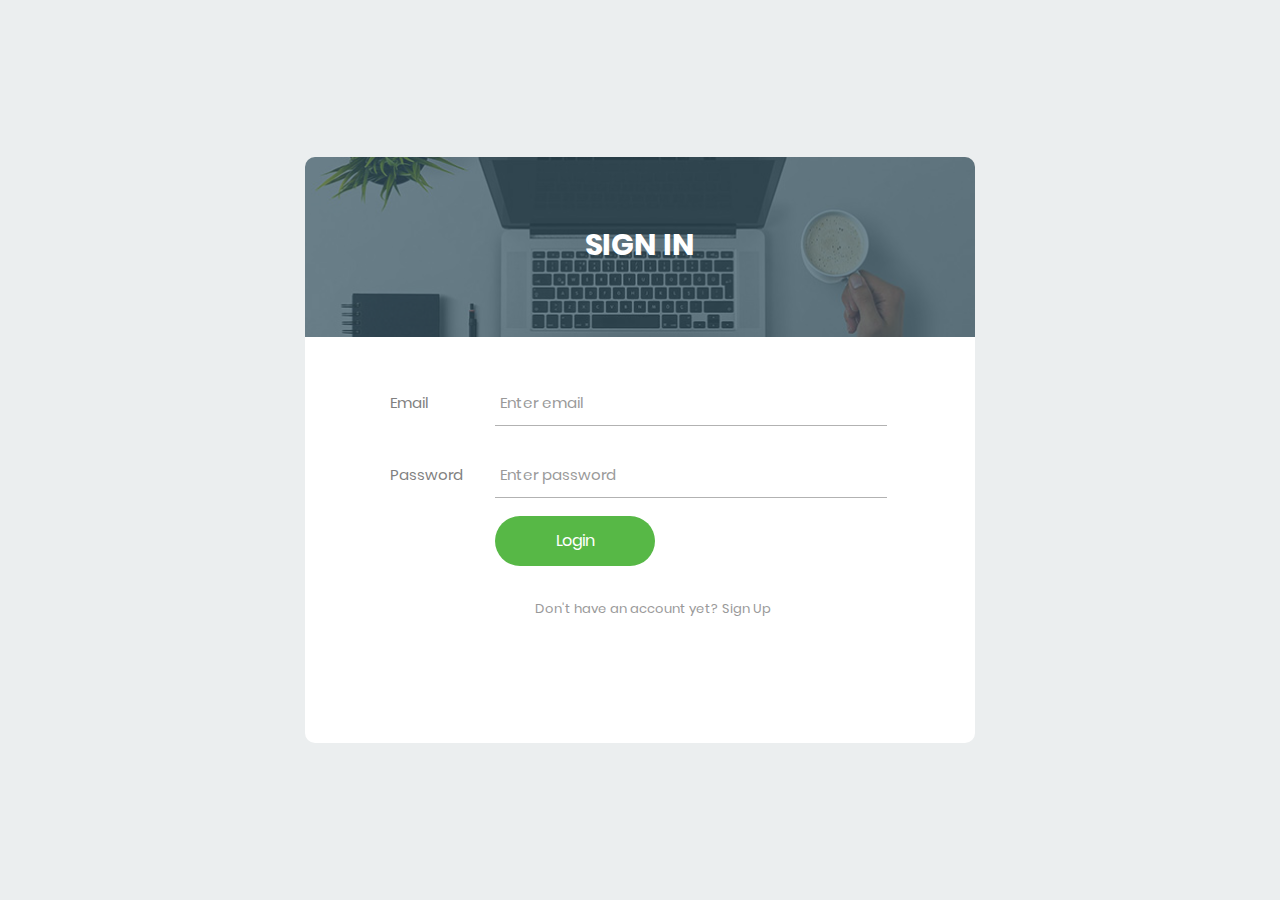
==== commit 3496efec: "second commit" ====
--- a/frontend/index.html
+++ b/frontend/index.html
@@ -35,13 +35,6 @@
                         <span class="focus-input100"></span>
                     </div>
 
-                    <div class="flex-sb-m w-full p-b-30">
-						<div class="contact100-form-checkbox">
-							<input class="input-checkbox100" id="rememberCheckbox" type="checkbox" name="remember-me">
-                            <label class="label-checkbox100" for="rememberCheckbox">Remember me</label>
-						</div>
-					</div>
-
                     <div class="container-login100-form-btn">
                         <button type="submit" class="login100-form-btn">
                             Login
@@ -54,7 +47,6 @@
                             </a>
                         </div>
                     </div>
-
                 </form>
             </div>
         </div>
@@ -67,7 +59,7 @@
             <button onclick="closeAlert()">OK</button>
         </div>
     </div>
-    <script src="script.js"></script>
+    <script src="index.js"></script>
     <script src="main.js"></script>
 
 </body>
--- a/frontend/styles.css
+++ b/frontend/styles.css
@@ -67,31 +67,31 @@
 }
 /* Style for buttons */
 .button {
-    display: inline-block;
-    padding: 8px 16px;
-    margin-right: 8px;
-    font-size: 14px;
-    font-weight: bold;
-    text-transform: uppercase;
-    cursor: pointer;
-    border: none;
-    border-radius: 4px;
-  }
-  
-  /* Style for update button */
-  .update-button {
-    background-color: #4caf50; /* Green */
-    color: white;
-  }
-  
-  /* Style for delete button */
-  .delete-button {
-    background-color: #f44336; /* Red */
-    color: white;
-  }
-  
-  /* Style for mark completed button */
-  .mark-completed-button {
-    background-color: #2196f3; /* Blue */
-    color: white;
-  }+  display: inline-block;
+  padding: 8px 16px;
+  margin-right: 8px;
+  font-size: 14px;
+  font-weight: bold;
+  text-transform: uppercase;
+  cursor: pointer;
+  border: none;
+  border-radius: 4px;
+}
+
+/* Style for update button */
+.update-button {
+  background-color: #4caf50; /* Green */
+  color: white;
+}
+
+/* Style for delete button */
+.delete-button {
+  background-color: #f44336; /* Red */
+  color: white;
+}
+
+/* Style for mark completed button */
+.mark-completed-button {
+  background-color: #2196f3; /* Blue */
+  color: white;
+}--- a/frontend/css/main.css
+++ b/frontend/css/main.css
@@ -479,53 +479,8 @@
   position: relative;
 }
 
-.alert-validate::before {
-  content: attr(data-validate);
-  position: absolute;
-  max-width: 70%;
-  background-color: #fff;
-  border: 1px solid #c80000;
-  border-radius: 2px;
-  padding: 4px 25px 4px 10px;
-  top: 50%;
-  -webkit-transform: translateY(-50%);
-  -moz-transform: translateY(-50%);
-  -ms-transform: translateY(-50%);
-  -o-transform: translateY(-50%);
-  transform: translateY(-50%);
-  right: 2px;
-  pointer-events: none;
-
-  font-family: Poppins-Medium;
-  color: #c80000;
-  font-size: 13px;
-  line-height: 1.4;
-  text-align: left;
-
-  visibility: hidden;
-  opacity: 0;
-
-  -webkit-transition: opacity 0.4s;
-  -o-transition: opacity 0.4s;
-  -moz-transition: opacity 0.4s;
-  transition: opacity 0.4s;
-}
-
-.alert-validate::after {
-  content: "\f06a";
-  font-family: FontAwesome;
-  display: block;
-  position: absolute;
-  color: #c80000;
-  font-size: 15px;
-  top: 50%;
-  -webkit-transform: translateY(-50%);
-  -moz-transform: translateY(-50%);
-  -ms-transform: translateY(-50%);
-  -o-transform: translateY(-50%);
-  transform: translateY(-50%);
-  right: 8px;
-}
+
+
 
 .alert-validate:hover:before {
   visibility: visible;
